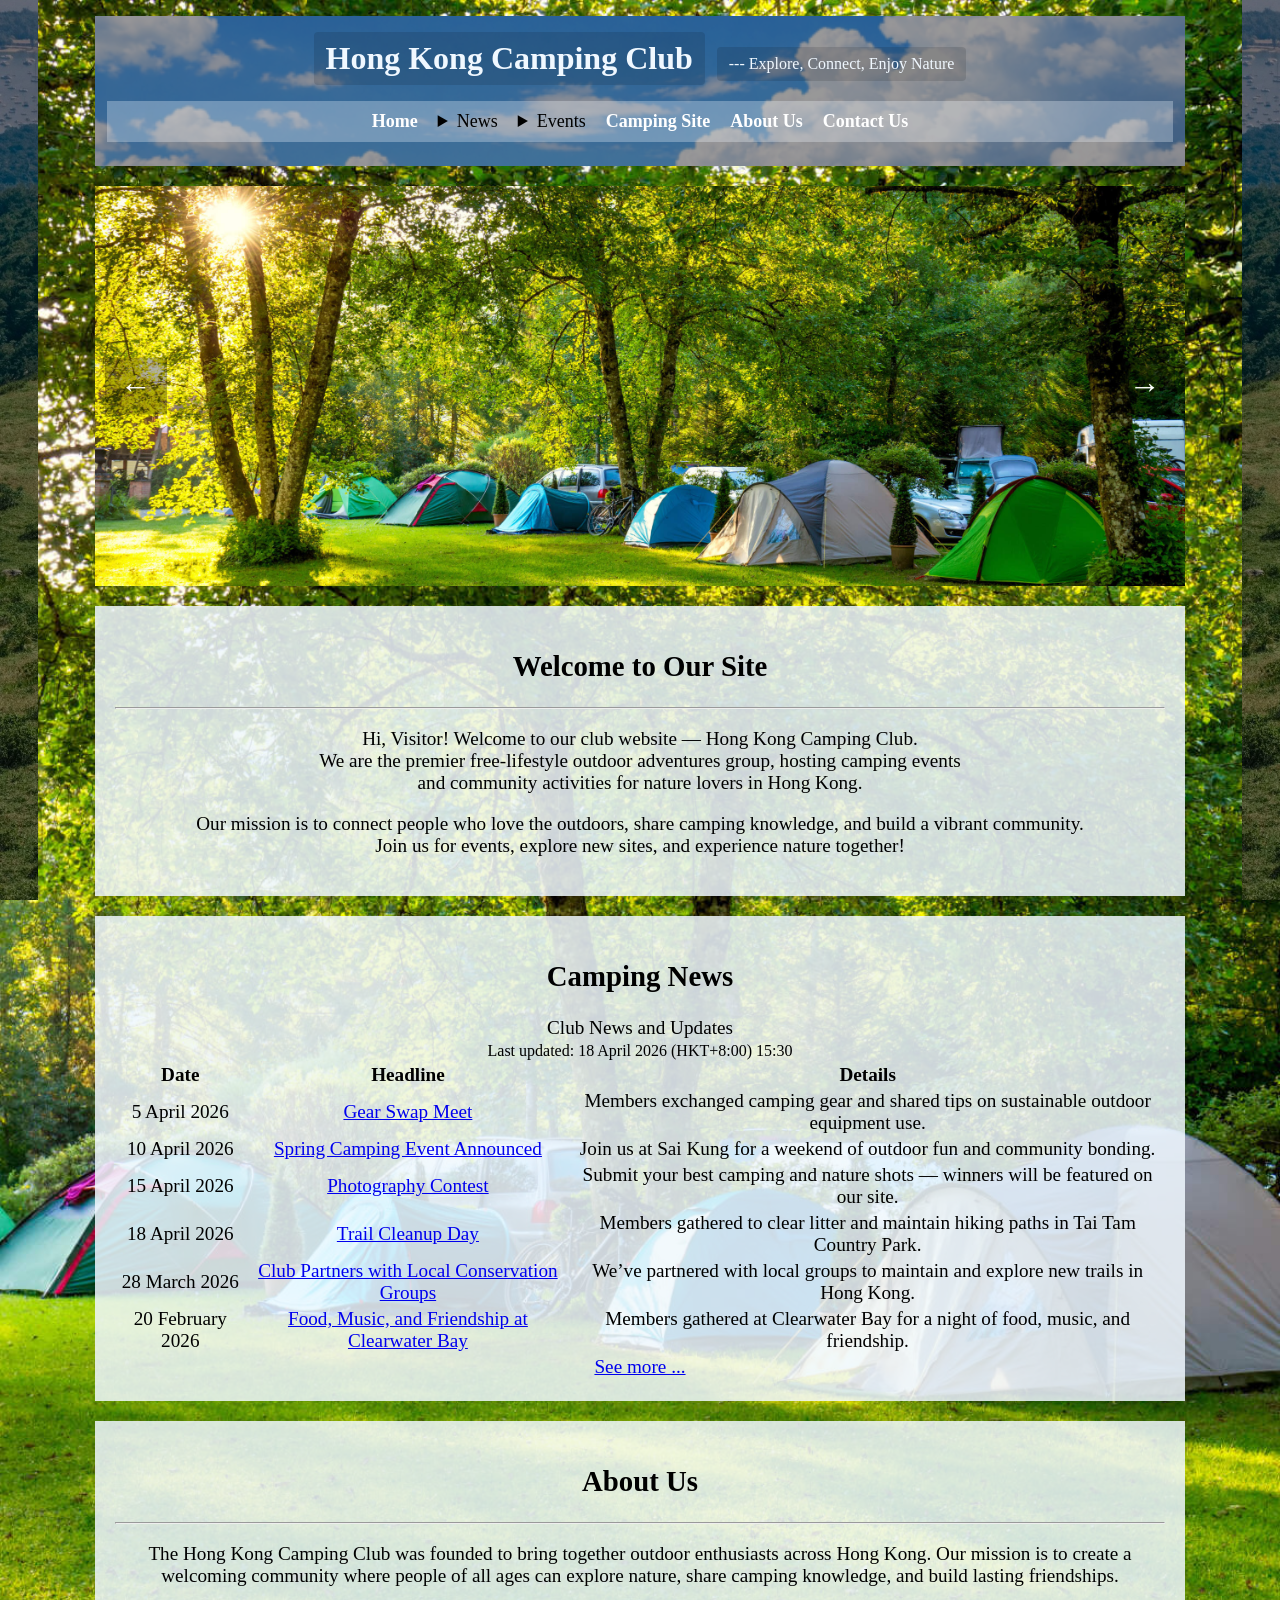
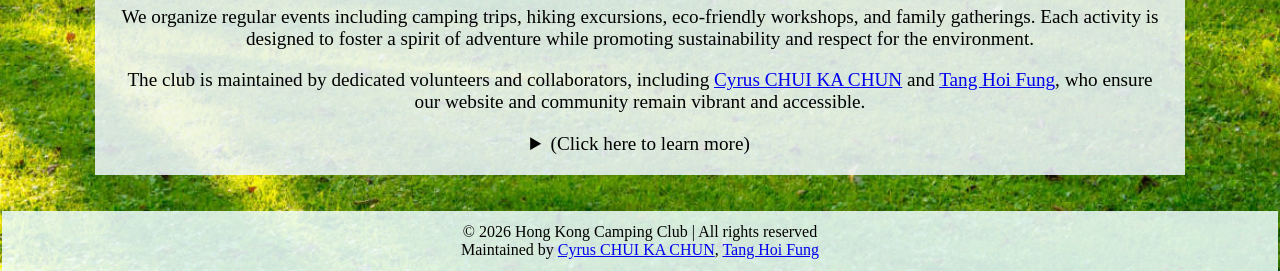
==== index.html @ e2d084ef "Update index.html" ====
<!DOCTYPE html>
<html lang="en">
<head>
    <meta charset="UTF-8"/>
    <meta name="viewport" content="width=device-width, initial-scale=0.8"/>
    <meta name="author" content="[GitHub]cyruschuikc, [GitHub]VTC-stu250476749"/>
    <meta name="description" content="HK Camping Club — Outdoor adventures, camping events, and community activities for nature lovers in Hong Kong."/>
    <meta name="keywords" content="camping club, outdoor, Hong Kong, adventures, events, nature"/>
    <title>HK Camping Club</title>

    <!-- Open Graph for SEO & Social Sharing -->
    <meta property="og:title" content="Hong Kong Camping Club"/>
    <meta property="og:description" content="Outdoor adventures, camping events, and community activities for nature lovers in Hong Kong."/>
    <meta property="og:image" content="images/campsite.jpg"/>
    <meta property="og:type" content="website"/>
    <meta property="og:url" content="https://yourdomain.com"/>

    <!-- Favicon -->
    <link rel="icon" href="images/favicon.ico" type="image/x-icon"/>

    <link rel="stylesheet" href="styles/main.css">
</head>
<body>
    <nav class="LHSnav" aria-label="Left sidebar navigation"></nav>
    <main class="content">
        <header class="siteheader">
            <h1 id="sitetitle">Hong Kong Camping Club</h1>
            <div id="siteslogan">
                --- Explore, Connect, Enjoy Nature
            </div>
            <nav class="guide" aria-label="Main site navigation">
                <ul>
                    <li><a href="index.html">Home</a></li>
                    <li>
                        <details>
                            <summary>News</summary>
                            <ul>
                                <li><a href="news.html#news-apr05">Gear Swap Meet</a></li>
                                <li><a href="news.html#news-apr10">Spring Camping Event</a></li>
                                <li><a href="news.html#news-apr15">Photography Contest</a></li>
                                <li><a href="news.html#news-apr18">Trail Cleanup Day</a></li>
                                <li><a href="news.html#news-mar28">Club Partners with Local Conservation Groups</a></li>
                                <li><a href="news.html#news-feb20">Food, Music, and Friendship at Clearwater Bay</a></li>
                            </ul>
                        </details>
                    </li>
                    <li>
                        <details>
                            <summary>Events</summary>
                            <ul>
                                <li><a href="events.html">Triva for Trvel</a></li>
                                <li><a href="events.html">Our Events</a></li>
                            </ul>
                        </details>
                    </li>
                    <li><a href="campingsite.html">Camping Site</a></li>
                    <li><a href="about.html">About Us</a></li>
                    <li><a href="contact.html">Contact Us</a></li>
                </ul>
            </nav>
        </header>

        <section class="slider" aria-label="Photo slider">
            <!--slider is used to display photos in rotation-->
            <div class="slider-images">
                <img src="images/campsite.jpg" alt="Campsite view at sunset" class="active"/>
                <img src="images/campsite2.jpg" alt="Campfire gathering at night"/>
                <img src="images/campsite3.jpg" alt="Morning view of tents in forest"/>
                <img src="images/campsite4.jpg" alt="Mountainside Campsite view 1"/>
                <img src="images/campsite5.jpg" alt="Densely populated campsite"/>
                <img src="images/campsite6.jpg" alt="Mountainside Campsite view 2"/>
            </div>
            <div class="slider-controls" aria-label="Image slider controls">
                <button class="prev" aria-label="Previous image">&larr;</button>
                <button class="next" aria-label="Next image">&rarr;</button>
            </div>
        </section>

        <section class="welcome">
            <h2 id="sect1-h1">Welcome to Our Site</h2>
            <hr>
            <p>
                Hi, Visitor! Welcome to our club website — Hong Kong Camping Club. <br>
                We are the premier free-lifestyle outdoor adventures group, hosting camping events <br>
                and community activities for nature lovers in Hong Kong.
            </p> 
            <p>
                Our mission is to connect people who love the outdoors, share camping knowledge, 
                and build a vibrant community. <br> Join us for events, explore new sites, and 
                experience nature together!
            </p>
        </section>

        <section class="news">
            <h2 id="sect2-h1">Camping News</h2>
            <caption>Club News and Updates <br><small>Last updated: 18 April 2026 (HKT+8:00) 15:30</small></caption>
            <table>
                <thead>
                    <tr>
                        <th>Date</th>
                        <th>Headline</th>
                        <th>Details</th>
                    </tr>
                </thead>
                <tbody>
                    <tr id="news-apr05">
                        <td>5 April 2026</td>
                        <td><a href="news.html#news-apr05">Gear Swap Meet</a></td>
                        <td>Members exchanged camping gear and shared tips on sustainable outdoor equipment use.</td>
                    </tr>
                    <tr id="news-apr10">
                        <td>10 April 2026</td>
                        <td><a href="news.html#news-apr10">Spring Camping Event Announced</a></td>
                        <td>Join us at Sai Kung for a weekend of outdoor fun and community bonding.</td>
                    </tr>
                    <tr id="news-apr15">
                        <td>15 April 2026</td>
                        <td><a href="news.html#news-apr15">Photography Contest</a></td>
                        <td>Submit your best camping and nature shots — winners will be featured on our site.</td>
                    </tr>
                    <tr id="news-apr18">
                        <td>18 April 2026</td>
                        <td><a href="news.html#news-apr18">Trail Cleanup Day</a></td>
                        <td>Members gathered to clear litter and maintain hiking paths in Tai Tam Country Park.</td>
                    </tr>
                    <tr id="news-mar28">
                        <td>28 March 2026</td>
                        <td><a href="news.html#news-mar28">Club Partners with Local Conservation Groups</a></td>
                        <td>We’ve partnered with local groups to maintain and explore new trails in Hong Kong.</td>
                    </tr>
                    <tr id="news-feb20">
                        <td>20 February 2026</td>
                        <td><a href="news.html#news-feb20">Food, Music, and Friendship at Clearwater Bay</a></td>
                        <td>Members gathered at Clearwater Bay for a night of food, music, and friendship.</td>
                    </tr>
                    <tr>
                        <td colspan="3"><a href="news.html">See more ...</a></td>
                    </tr>
                </tbody>
            </table>
        </section>

        <section class="about">
            <h2 id="sect3-h1">About Us</h2>
            <hr>
            <p>
                The Hong Kong Camping Club was founded to bring together
                outdoor enthusiasts across Hong Kong. Our mission is to create a welcoming community where
                people of all ages can explore nature, share camping knowledge, and build lasting friendships.
            </p>
            <p>
                We organize regular events including camping trips, hiking excursions, eco‑friendly workshops,
                and family gatherings. Each activity is designed to foster a spirit of adventure while promoting
                sustainability and respect for the environment.
            </p>
            <p>
                The club is maintained by dedicated volunteers and collaborators, including
                <a href="https://github.com/cyruschuikc">Cyrus CHUI KA CHUN</a> and
                <a href="https://github.com/VTC-stu250476749">Tang Hoi Fung</a>, who ensure our website and
                community remain vibrant and accessible.
            </p>
            <details>
                <summary>(Click here to learn more)</summary>
                <p>
                    Since its founding, Hong Kong Camping Club has grown into a hub for individuals who value
                    outdoor living and cultural exchange. We believe camping is more than just an activity —
                    it is a lifestyle that blends adventure, creativity, and community spirit. Whether you are
                    a seasoned camper or a beginner, you’ll find opportunities to connect, learn, and enjoy
                    nature with us.
                </p>
            </details>
        </section>
    </main>

    <nav class="RHSnav" aria-label="Right sidebar navigation"></nav>
    <footer>
        &copy; 2026 Hong Kong Camping Club | All rights reserved<br>
        Maintained by 
        <a href="https://github.com/cyruschuikc">Cyrus CHUI KA CHUN</a>,  
        <a href="https://github.com/VTC-stu250476749">Tang Hoi Fung</a>
    </footer>

    <!-- Defer script for performance -->
    <script src="javascript/slider1.js" defer></script>
</body>
</html>
---- styles/main.css ----
body {
    margin: 0;
    padding: 0 2px;
    background: rgba(0, 0, 0, 0.85) url("../images/campsite.jpg") no-repeat center/cover;
    min-height: 100vh;
}

.LHSnav, .RHSnav {
    position: fixed;
    top: 0;
    width: 3%;
    height: 100vh;
    background-color: rgba(0,0,0,0.5);
    background-blend-mode: multiply;
    background-size: cover;
    background-repeat: no-repeat;
}
.LHSnav { left: 0; background-image: url("../images/NgongPing.jpg"); }
.RHSnav { right: 0; background-image: url("../images/NgongPing.jpg"); }

.content {
    margin: 0 6%;
    min-height: 100vh;
    padding: 16px;
}

.siteheader {
    padding: 12px;
    text-align: center;
    background: rgba(0,0,0,0.4) url("../images/sky.png") no-repeat center/cover;
    background-blend-mode: multiply;
}

#sitetitle, #siteslogan {
    display: inline-block;
    padding: 8px 12px;
    margin: 4px;
    background-color: rgba(0, 0, 0, 0.12);
    color: aliceblue;
    border-radius: 4px;
}

.guide {
    text-align: center;
    margin: 12px 0;
    background-color: rgba(240, 248, 255, 0.3);
    font-size: large;
    padding: 10px;
}

.guide ul {
    list-style: none;
    margin: 0;
    padding: 0;
    display: flex;
    justify-content: center;
    gap: 20px;
}

.guide a {
    text-decoration: none;
    color: #fff;
    font-weight: bold;
    transition: color 0.3s ease;
}
.guide a:hover,
.guide a:focus {
    color: blueviolet;
    text-decoration: underline;
}

@media (max-width: 768px) {
    .LHSnav, .RHSnav { display: none; }
    .content { margin: 0; }
}

.slider {
  position: relative;
  width: 100%;
  height: 400px;
  overflow: hidden;
  margin: 20px auto;
  background-color: rgba(0, 255, 255, 0.5);
}

.slider-images {
  display: flex; /* arrange images side by side */
  transition: transform 0.8s ease;   /* smooth sliding */
  width: 100%;
  height: 100%;
}

.slider-images img {
  min-width: 100%; /* each image fills the slider */
  height: 100%;
  object-fit: cover;
}

/* Buttons */
.slider button {
  position: absolute;
  top: 50%;
  transform: translateY(-50%);
  background-color: rgba(0,0,0,0.3);
  border: none;
  color: white;
  font-size: 2rem;
  padding: 10px 15px;
  cursor: pointer;
  transition: background-color 0.3s ease;
  z-index: 10;
}
.slider button:hover,
.slider button:focus {
  background-color: rgba(0,0,0,0.6);
}
.slider .prev { left: 10px; }
.slider .next { right: 10px; }



.welcome, .news, .about {
    font-size: 120%;
    text-align: center;
    background-color: rgba(240, 248, 255, 0.85);
    color: #000;
    padding: 20px;
    margin: 20px 0;
}

footer {
    text-align: center;
    background-color: rgba(240, 255, 255, 0.85);
    padding: 12px;
}
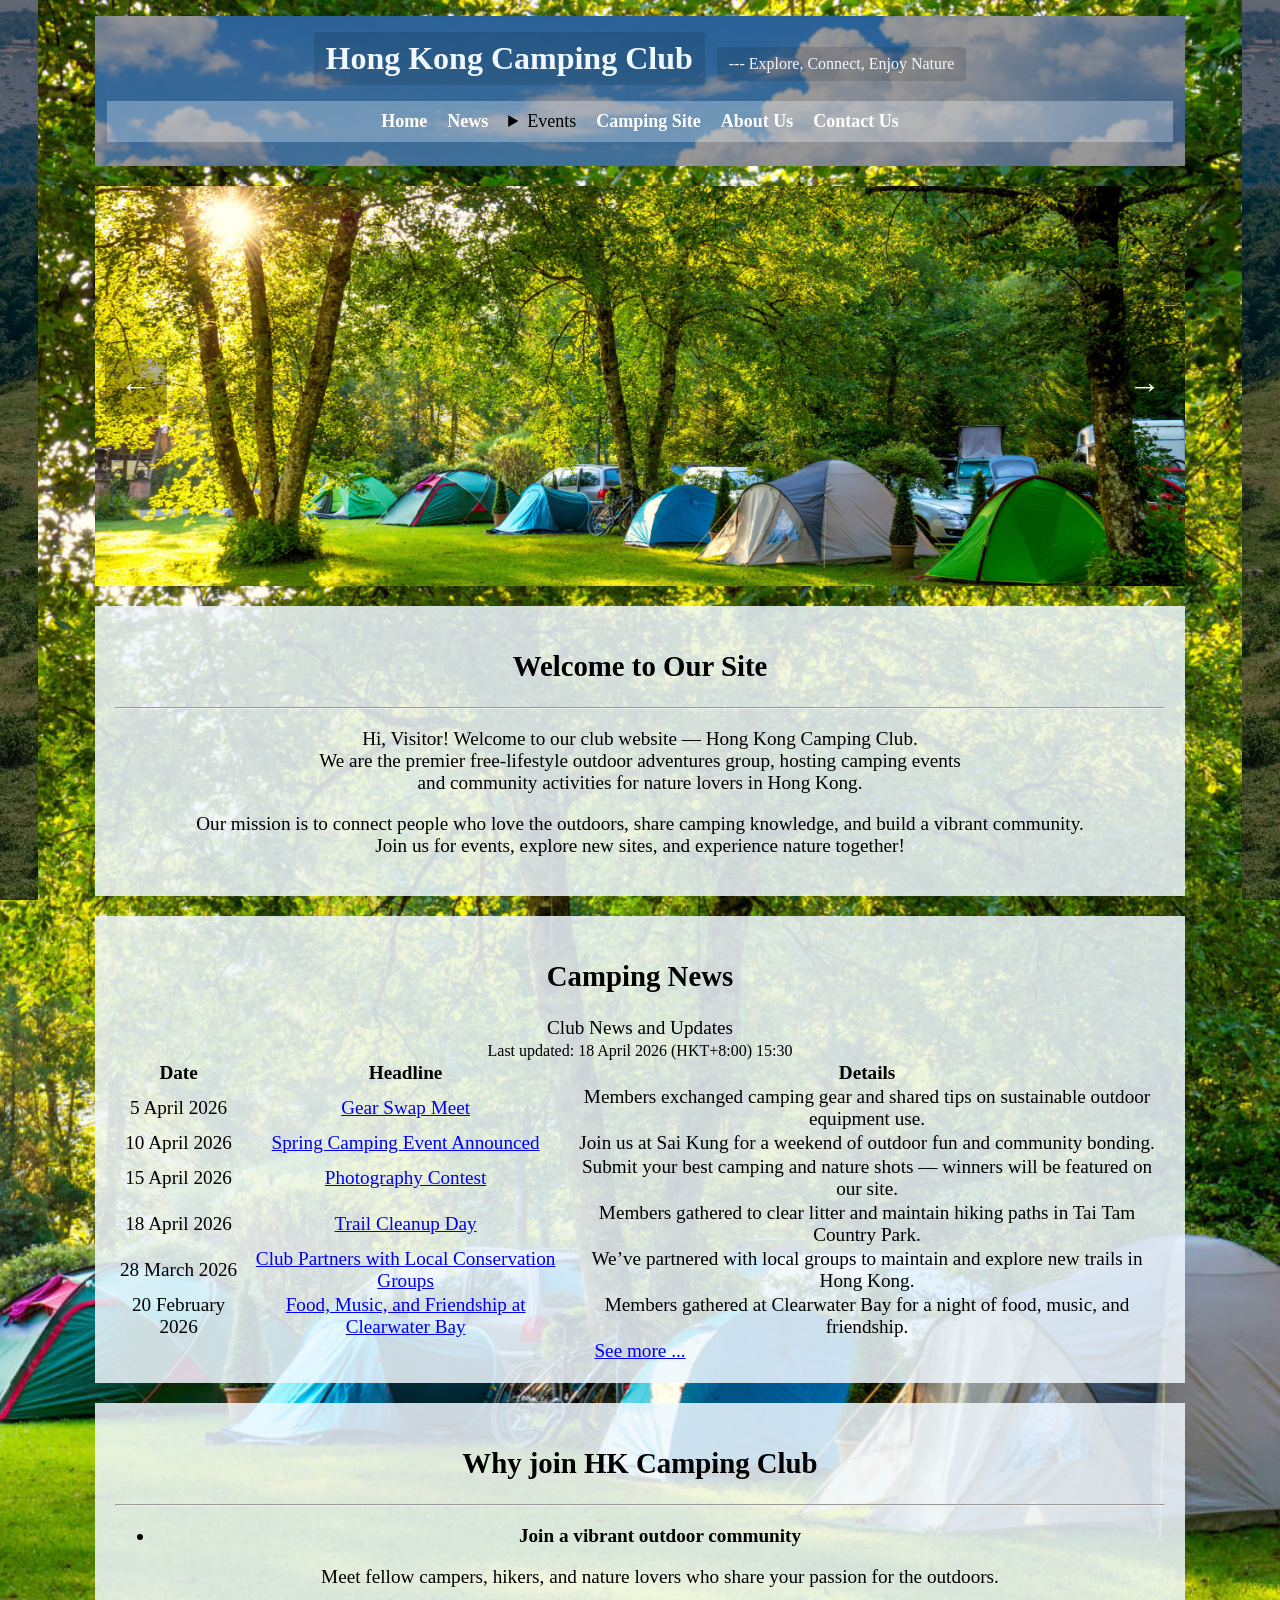
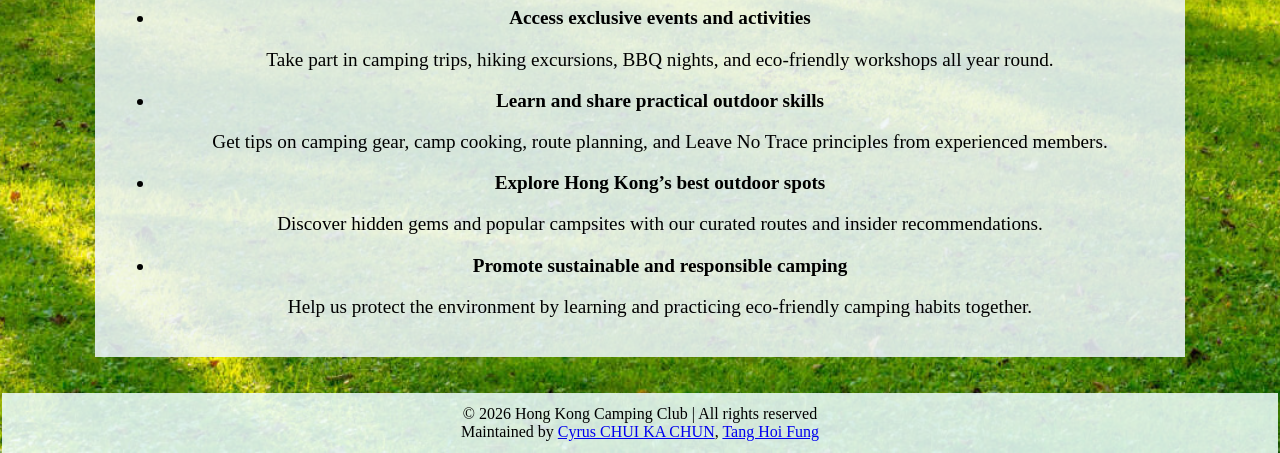
==== commit f58d6dca: "Initial version" ====
--- a/index.html
+++ b/index.html
@@ -1,186 +1,171 @@
 <!DOCTYPE html>
 <html lang="en">
+
 <head>
-    <meta charset="UTF-8"/>
-    <meta name="viewport" content="width=device-width, initial-scale=0.8"/>
-    <meta name="author" content="[GitHub]cyruschuikc, [GitHub]VTC-stu250476749"/>
-    <meta name="description" content="HK Camping Club — Outdoor adventures, camping events, and community activities for nature lovers in Hong Kong."/>
-    <meta name="keywords" content="camping club, outdoor, Hong Kong, adventures, events, nature"/>
-    <title>HK Camping Club</title>
+  <meta charset="UTF-8" />
+  <meta name="viewport" content="width=device-width, initial-scale=0.8" />
+  <meta name="author" content="[GitHub]cyruschuikc, [GitHub]VTC-stu250476749" />
+  <meta name="description" content="HK Camping Club — Outdoor adventures, camping events, and community activities for nature lovers in Hong Kong." />
+  <meta name="keywords" content="camping club, outdoor, Hong Kong, adventures, events, nature" />
+  <title>HK Camping Club</title>
 
-    <!-- Open Graph for SEO & Social Sharing -->
-    <meta property="og:title" content="Hong Kong Camping Club"/>
-    <meta property="og:description" content="Outdoor adventures, camping events, and community activities for nature lovers in Hong Kong."/>
-    <meta property="og:image" content="images/campsite.jpg"/>
-    <meta property="og:type" content="website"/>
-    <meta property="og:url" content="https://yourdomain.com"/>
+  <!-- Open Graph for SEO & Social Sharing -->
+  <meta property="og:title" content="Hong Kong Camping Club" />
+  <meta property="og:description" content="Outdoor adventures, camping events, and community activities for nature lovers in Hong Kong." />
+  <meta property="og:image" content="images/campsite.jpg" />
+  <meta property="og:type" content="website" />
+  <meta property="og:url" content="https://yourdomain.com" />
 
-    <!-- Favicon -->
-    <link rel="icon" href="images/favicon.ico" type="image/x-icon"/>
+  <!-- Favicon -->
+  <link rel="icon" href="images/favicon.ico" type="image/x-icon" />
 
-    <link rel="stylesheet" href="styles/main.css">
+  <link rel="stylesheet" href="styles/main.css">
 </head>
+
 <body>
-    <nav class="LHSnav" aria-label="Left sidebar navigation"></nav>
-    <main class="content">
-        <header class="siteheader">
-            <h1 id="sitetitle">Hong Kong Camping Club</h1>
-            <div id="siteslogan">
-                --- Explore, Connect, Enjoy Nature
-            </div>
-            <nav class="guide" aria-label="Main site navigation">
-                <ul>
-                    <li><a href="index.html">Home</a></li>
-                    <li>
-                        <details>
-                            <summary>News</summary>
-                            <ul>
-                                <li><a href="news.html#news-apr05">Gear Swap Meet</a></li>
-                                <li><a href="news.html#news-apr10">Spring Camping Event</a></li>
-                                <li><a href="news.html#news-apr15">Photography Contest</a></li>
-                                <li><a href="news.html#news-apr18">Trail Cleanup Day</a></li>
-                                <li><a href="news.html#news-mar28">Club Partners with Local Conservation Groups</a></li>
-                                <li><a href="news.html#news-feb20">Food, Music, and Friendship at Clearwater Bay</a></li>
-                            </ul>
-                        </details>
-                    </li>
-                    <li>
-                        <details>
-                            <summary>Events</summary>
-                            <ul>
-                                <li><a href="events.html">Triva for Trvel</a></li>
-                                <li><a href="events.html">Our Events</a></li>
-                            </ul>
-                        </details>
-                    </li>
-                    <li><a href="campingsite.html">Camping Site</a></li>
-                    <li><a href="about.html">About Us</a></li>
-                    <li><a href="contact.html">Contact Us</a></li>
-                </ul>
-            </nav>
-        </header>
+  <nav class="LHSnav" aria-label="Left sidebar navigation"></nav>
+  <main class="content">
+    <header class="siteheader">
+      <h1 id="sitetitle">Hong Kong Camping Club</h1>
+      <div id="siteslogan">
+        --- Explore, Connect, Enjoy Nature
+      </div>
+      <nav class="guide" aria-label="Main site navigation">
+        <ul>
+          <li><a href="index.html">Home</a></li>
+          <li><a href="news.html">News</a></li>
+          <li>
+            <details>
+              <summary>Events</summary>
+              <ul>
+                <li><a href="events.html">Triva for Travel &amp; Our Events</a></li>
+                <li><a href="registration.html">Join Event</a></li>
+              </ul>
+            </details>
+          </li>
+          <li><a href="campsite.html">Camping Site</a></li>
+          <li><a href="about.html">About Us</a></li>
+          <li><a href="contact.html">Contact Us</a></li>
+        </ul>
+      </nav>
+    </header>
 
-        <section class="slider" aria-label="Photo slider">
-            <!--slider is used to display photos in rotation-->
-            <div class="slider-images">
-                <img src="images/campsite.jpg" alt="Campsite view at sunset" class="active"/>
-                <img src="images/campsite2.jpg" alt="Campfire gathering at night"/>
-                <img src="images/campsite3.jpg" alt="Morning view of tents in forest"/>
-                <img src="images/campsite4.jpg" alt="Mountainside Campsite view 1"/>
-                <img src="images/campsite5.jpg" alt="Densely populated campsite"/>
-                <img src="images/campsite6.jpg" alt="Mountainside Campsite view 2"/>
-            </div>
-            <div class="slider-controls" aria-label="Image slider controls">
-                <button class="prev" aria-label="Previous image">&larr;</button>
-                <button class="next" aria-label="Next image">&rarr;</button>
-            </div>
-        </section>
+    <section class="slider" aria-label="Photo slider">
+      <!--slider is used to display photos in rotation-->
+      <div class="slider-images">
+        <img src="images/campsite.jpg" alt="Campsite view at sunset" class="active" />
+        <img src="images/campsite2.jpg" alt="Campfire gathering at night" />
+        <img src="images/campsite3.jpg" alt="Morning view of tents in forest" />
+        <img src="images/campsite4.jpg" alt="Mountainside Campsite view 1" />
+        <img src="images/campsite5.jpg" alt="Densely populated campsite" />
+        <img src="images/campsite6.jpg" alt="Mountainside Campsite view 2" />
+      </div>
+      <div class="slider-controls" aria-label="Image slider controls">
+        <button class="prev" aria-label="Previous image">&larr;</button>
+        <button class="next" aria-label="Next image">&rarr;</button>
+      </div>
+    </section>
 
-        <section class="welcome">
-            <h2 id="sect1-h1">Welcome to Our Site</h2>
-            <hr>
-            <p>
-                Hi, Visitor! Welcome to our club website — Hong Kong Camping Club. <br>
-                We are the premier free-lifestyle outdoor adventures group, hosting camping events <br>
-                and community activities for nature lovers in Hong Kong.
-            </p> 
-            <p>
-                Our mission is to connect people who love the outdoors, share camping knowledge, 
-                and build a vibrant community. <br> Join us for events, explore new sites, and 
-                experience nature together!
-            </p>
-        </section>
+    <section class="welcome">
+      <h2 id="sect1-h1">Welcome to Our Site</h2>
+      <hr>
+      <p>
+        Hi, Visitor! Welcome to our club website — Hong Kong Camping Club. <br>
+        We are the premier free-lifestyle outdoor adventures group, hosting camping events <br>
+        and community activities for nature lovers in Hong Kong.
+      </p>
+      <p>
+        Our mission is to connect people who love the outdoors, share camping knowledge,
+        and build a vibrant community. <br> Join us for events, explore new sites, and
+        experience nature together!
+      </p>
+    </section>
 
-        <section class="news">
-            <h2 id="sect2-h1">Camping News</h2>
-            <caption>Club News and Updates <br><small>Last updated: 18 April 2026 (HKT+8:00) 15:30</small></caption>
-            <table>
-                <thead>
-                    <tr>
-                        <th>Date</th>
-                        <th>Headline</th>
-                        <th>Details</th>
-                    </tr>
-                </thead>
-                <tbody>
-                    <tr id="news-apr05">
-                        <td>5 April 2026</td>
-                        <td><a href="news.html#news-apr05">Gear Swap Meet</a></td>
-                        <td>Members exchanged camping gear and shared tips on sustainable outdoor equipment use.</td>
-                    </tr>
-                    <tr id="news-apr10">
-                        <td>10 April 2026</td>
-                        <td><a href="news.html#news-apr10">Spring Camping Event Announced</a></td>
-                        <td>Join us at Sai Kung for a weekend of outdoor fun and community bonding.</td>
-                    </tr>
-                    <tr id="news-apr15">
-                        <td>15 April 2026</td>
-                        <td><a href="news.html#news-apr15">Photography Contest</a></td>
-                        <td>Submit your best camping and nature shots — winners will be featured on our site.</td>
-                    </tr>
-                    <tr id="news-apr18">
-                        <td>18 April 2026</td>
-                        <td><a href="news.html#news-apr18">Trail Cleanup Day</a></td>
-                        <td>Members gathered to clear litter and maintain hiking paths in Tai Tam Country Park.</td>
-                    </tr>
-                    <tr id="news-mar28">
-                        <td>28 March 2026</td>
-                        <td><a href="news.html#news-mar28">Club Partners with Local Conservation Groups</a></td>
-                        <td>We’ve partnered with local groups to maintain and explore new trails in Hong Kong.</td>
-                    </tr>
-                    <tr id="news-feb20">
-                        <td>20 February 2026</td>
-                        <td><a href="news.html#news-feb20">Food, Music, and Friendship at Clearwater Bay</a></td>
-                        <td>Members gathered at Clearwater Bay for a night of food, music, and friendship.</td>
-                    </tr>
-                    <tr>
-                        <td colspan="3"><a href="news.html">See more ...</a></td>
-                    </tr>
-                </tbody>
-            </table>
-        </section>
+    <section class="news">
+      <h2 id="sect2-h1">Camping News</h2>
+      <caption>Club News and Updates <br><small>Last updated: 18 April 2026 (HKT+8:00) 15:30</small></caption>
+      <table>
+        <thead>
+          <tr>
+            <th>Date</th>
+            <th>Headline</th>
+            <th>Details</th>
+          </tr>
+        </thead>
+        <tbody>
+          <tr id="news-apr05">
+            <td>5 April 2026</td>
+            <td><a href="news.html#news-apr05">Gear Swap Meet</a></td>
+            <td>Members exchanged camping gear and shared tips on sustainable outdoor equipment use.</td>
+          </tr>
+          <tr id="news-apr10">
+            <td>10 April 2026</td>
+            <td><a href="news.html#news-apr10">Spring Camping Event Announced</a></td>
+            <td>Join us at Sai Kung for a weekend of outdoor fun and community bonding.</td>
+          </tr>
+          <tr id="news-apr15">
+            <td>15 April 2026</td>
+            <td><a href="news.html#news-apr15">Photography Contest</a></td>
+            <td>Submit your best camping and nature shots — winners will be featured on our site.</td>
+          </tr>
+          <tr id="news-apr18">
+            <td>18 April 2026</td>
+            <td><a href="news.html#news-apr18">Trail Cleanup Day</a></td>
+            <td>Members gathered to clear litter and maintain hiking paths in Tai Tam Country Park.</td>
+          </tr>
+          <tr id="news-mar28">
+            <td>28 March 2026</td>
+            <td><a href="news.html#news-mar28">Club Partners with Local Conservation Groups</a></td>
+            <td>We’ve partnered with local groups to maintain and explore new trails in Hong Kong.</td>
+          </tr>
+          <tr id="news-feb20">
+            <td>20 February 2026</td>
+            <td><a href="news.html#news-feb20">Food, Music, and Friendship at Clearwater Bay</a></td>
+            <td>Members gathered at Clearwater Bay for a night of food, music, and friendship.</td>
+          </tr>
+          <tr>
+            <td colspan="3"><a href="news.html">See more ...</a></td>
+          </tr>
+        </tbody>
+      </table>
+    </section>
 
-        <section class="about">
-            <h2 id="sect3-h1">About Us</h2>
-            <hr>
-            <p>
-                The Hong Kong Camping Club was founded to bring together
-                outdoor enthusiasts across Hong Kong. Our mission is to create a welcoming community where
-                people of all ages can explore nature, share camping knowledge, and build lasting friendships.
-            </p>
-            <p>
-                We organize regular events including camping trips, hiking excursions, eco‑friendly workshops,
-                and family gatherings. Each activity is designed to foster a spirit of adventure while promoting
-                sustainability and respect for the environment.
-            </p>
-            <p>
-                The club is maintained by dedicated volunteers and collaborators, including
-                <a href="https://github.com/cyruschuikc">Cyrus CHUI KA CHUN</a> and
-                <a href="https://github.com/VTC-stu250476749">Tang Hoi Fung</a>, who ensure our website and
-                community remain vibrant and accessible.
-            </p>
-            <details>
-                <summary>(Click here to learn more)</summary>
-                <p>
-                    Since its founding, Hong Kong Camping Club has grown into a hub for individuals who value
-                    outdoor living and cultural exchange. We believe camping is more than just an activity —
-                    it is a lifestyle that blends adventure, creativity, and community spirit. Whether you are
-                    a seasoned camper or a beginner, you’ll find opportunities to connect, learn, and enjoy
-                    nature with us.
-                </p>
-            </details>
-        </section>
-    </main>
+    <section class="reason">
+      <h2 id="sect3-h1">Why join HK Camping Club</h2>
+      <hr>
+      <ul>
+        <li>
+          <strong>Join a vibrant outdoor community</strong>
+          <p>Meet fellow campers, hikers, and nature lovers who share your passion for the outdoors.</p>
+        </li>
+        <li>
+          <strong>Access exclusive events and activities</strong>
+          <p>Take part in camping trips, hiking excursions, BBQ nights, and eco-friendly workshops all year round.</p>
+        </li>
+        <li>
+          <strong>Learn and share practical outdoor skills</strong>
+          <p>Get tips on camping gear, camp cooking, route planning, and Leave No Trace principles from experienced members.</p>
+        </li>
+        <li>
+          <strong>Explore Hong Kong’s best outdoor spots</strong>
+          <p>Discover hidden gems and popular campsites with our curated routes and insider recommendations.</p>
+        </li>
+        <li>
+          <strong>Promote sustainable and responsible camping</strong>
+          <p>Help us protect the environment by learning and practicing eco-friendly camping habits together.</p>
+        </li>
+      </ul>
+    </section>
+  </main>
 
-    <nav class="RHSnav" aria-label="Right sidebar navigation"></nav>
-    <footer>
-        &copy; 2026 Hong Kong Camping Club | All rights reserved<br>
-        Maintained by 
-        <a href="https://github.com/cyruschuikc">Cyrus CHUI KA CHUN</a>,  
-        <a href="https://github.com/VTC-stu250476749">Tang Hoi Fung</a>
-    </footer>
+  <nav class="RHSnav" aria-label="Right sidebar navigation"></nav>
+  <footer>
+    &copy; 2026 Hong Kong Camping Club | All rights reserved<br>
+    Maintained by
+    <a href="https://github.com/cyruschuikc">Cyrus CHUI KA CHUN</a>,
+    <a href="https://github.com/VTC-stu250476749">Tang Hoi Fung</a>
+  </footer>
 
-    <!-- Defer script for performance -->
-    <script src="javascript/slider1.js" defer></script>
-</body>
-</html>
+  <!-- Defer script for performance -->
+  <script src="javascript/slider1.js" defer></script>
+</body></html>
--- a/styles/main.css
+++ b/styles/main.css
@@ -117,9 +117,11 @@
 .slider .prev { left: 10px; }
 .slider .next { right: 10px; }
 
-
-
-.welcome, .news, .about {
+.news table{
+  width:100%;
+  border-collapse:collapse;
+}
+.welcome, .news, .reason {
     font-size: 120%;
     text-align: center;
     background-color: rgba(240, 248, 255, 0.85);
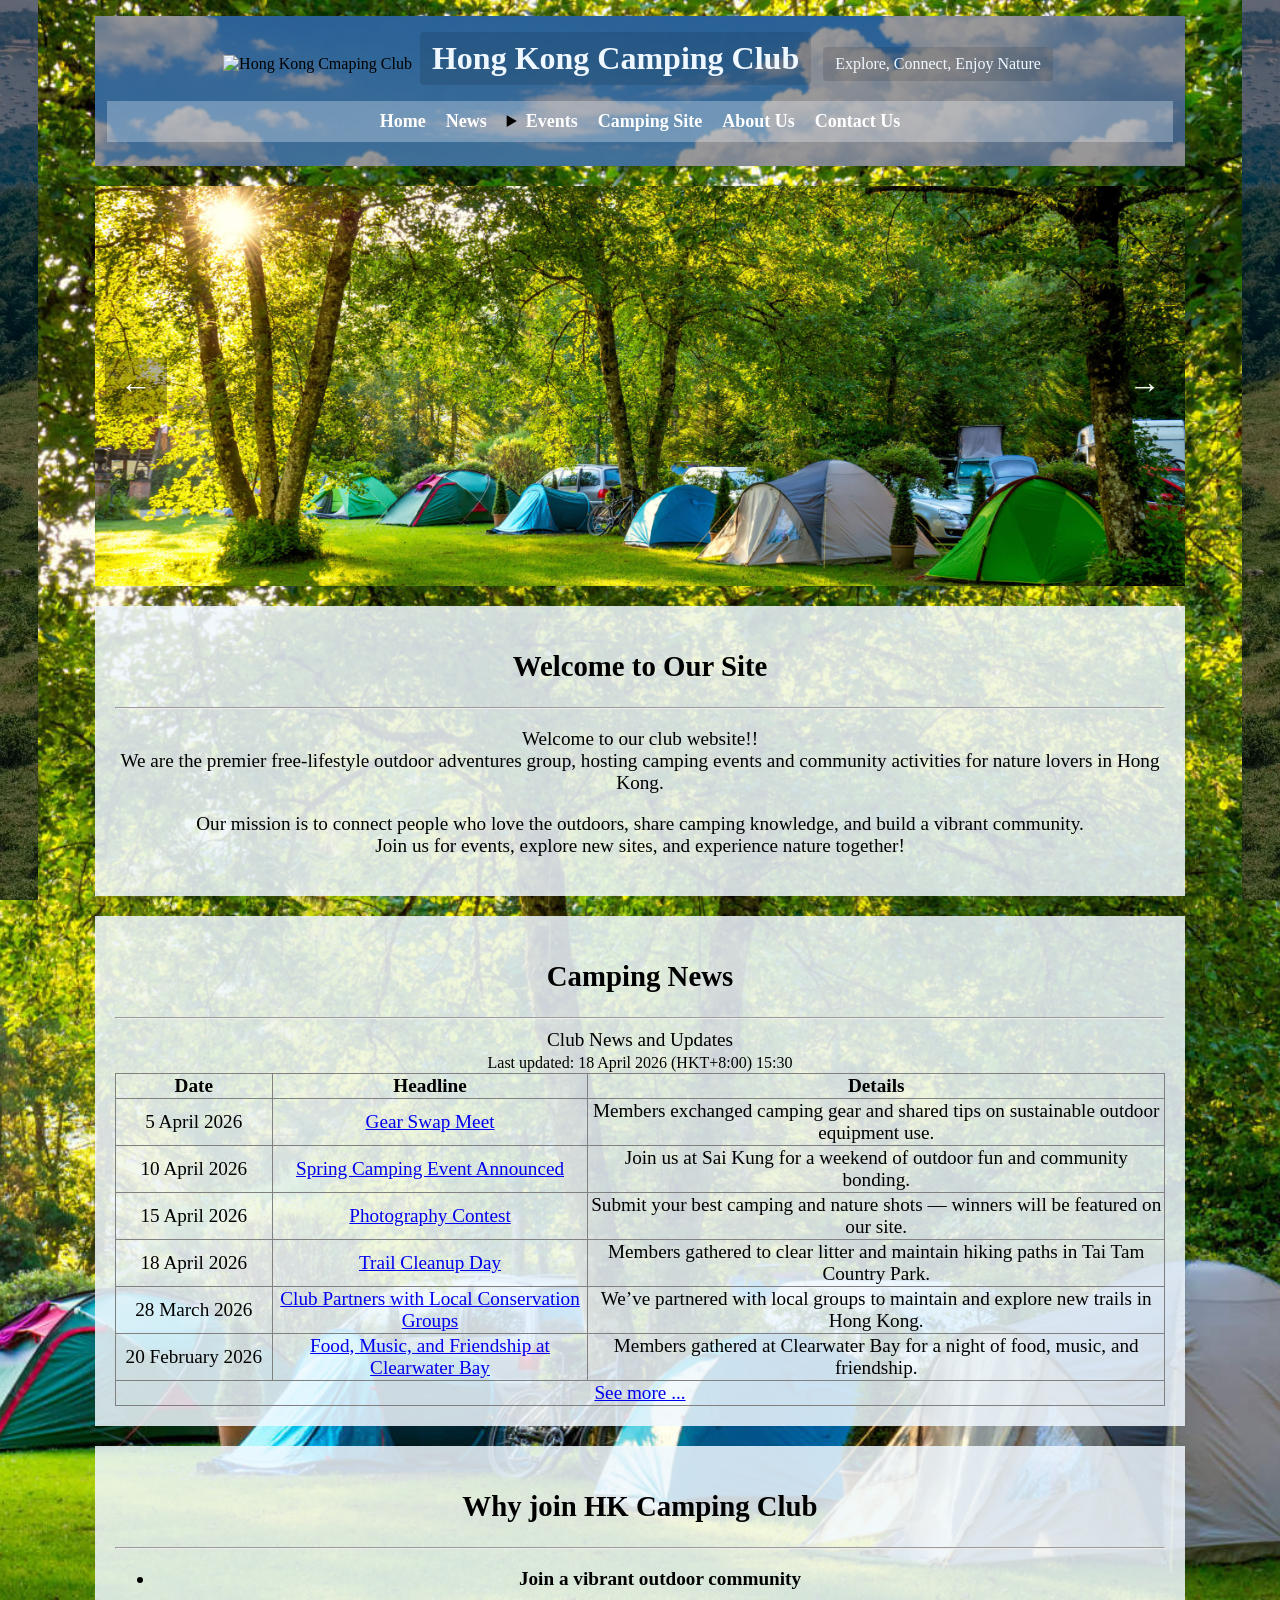
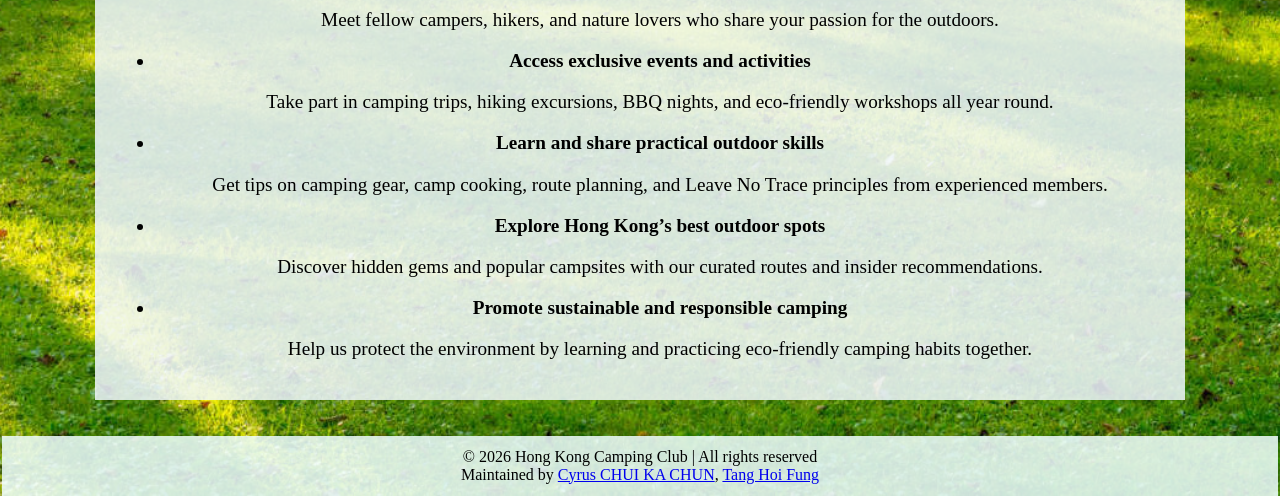
==== commit e30a8f77: "Add files via upload" ====
--- a/index.html
+++ b/index.html
@@ -1,42 +1,40 @@
 <!DOCTYPE html>
 <html lang="en">
-
 <head>
-  <meta charset="UTF-8" />
-  <meta name="viewport" content="width=device-width, initial-scale=0.8" />
-  <meta name="author" content="[GitHub]cyruschuikc, [GitHub]VTC-stu250476749" />
+  <!--Set up the charter set using 'UTF-8' charters repository-->
+  <meta charset="UTF-8" />  
+  <!--
+  Set up the viewport focusing to set up the website scale for the zoom-in and zoom-out;
+  The width and the height are initialized as the width and the height of the device,
+  and the initial scale are preseted to 1 as defult.
+   -->
+  <meta name="viewport" content="width=device-width, height=device-height, initial-scale=1" />
+  <!--website author, desc., keywords, and title-->
+  <meta name="author" content="CHUI KA CHUN, TANG HOI FUNG" />
   <meta name="description" content="HK Camping Club — Outdoor adventures, camping events, and community activities for nature lovers in Hong Kong." />
   <meta name="keywords" content="camping club, outdoor, Hong Kong, adventures, events, nature" />
   <title>HK Camping Club</title>
-
-  <!-- Open Graph for SEO & Social Sharing -->
-  <meta property="og:title" content="Hong Kong Camping Club" />
-  <meta property="og:description" content="Outdoor adventures, camping events, and community activities for nature lovers in Hong Kong." />
-  <meta property="og:image" content="images/campsite.jpg" />
-  <meta property="og:type" content="website" />
-  <meta property="og:url" content="https://yourdomain.com" />
-
-  <!-- Favicon -->
-  <link rel="icon" href="images/favicon.ico" type="image/x-icon" />
-
+  <!--stylesheets linking-->
   <link rel="stylesheet" href="styles/main.css">
 </head>
-
 <body>
-  <nav class="LHSnav" aria-label="Left sidebar navigation"></nav>
+  <nav class="LHSnav" aria-label="Left sidebar navigation"></nav> <!--setup left hand side backdrop canva-->
+  <!--page contents-->
   <main class="content">
     <header class="siteheader">
+      <img src="images/logo.png" alt="Hong Kong Cmaping Club" 
+      width="12%" height="10%" onclick="window.location.reload()" 
+      title="Hong Kong Camping Club">
       <h1 id="sitetitle">Hong Kong Camping Club</h1>
-      <div id="siteslogan">
-        --- Explore, Connect, Enjoy Nature
-      </div>
+      <div id="siteslogan">Explore, Connect, Enjoy Nature</div>
+      <!--Website menu guide-->
       <nav class="guide" aria-label="Main site navigation">
         <ul>
           <li><a href="index.html">Home</a></li>
           <li><a href="news.html">News</a></li>
           <li>
-            <details>
-              <summary>Events</summary>
+            <details class="dropdown-menu">
+              <summary id="dropdown-menu-tag"><a href="events.html">Events</a></summary>
               <ul>
                 <li><a href="events.html">Triva for Travel &amp; Our Events</a></li>
                 <li><a href="registration.html">Join Event</a></li>
@@ -49,9 +47,8 @@
         </ul>
       </nav>
     </header>
-
+    <!--slider is used to display photos in rotation-->
     <section class="slider" aria-label="Photo slider">
-      <!--slider is used to display photos in rotation-->
       <div class="slider-images">
         <img src="images/campsite.jpg" alt="Campsite view at sunset" class="active" />
         <img src="images/campsite2.jpg" alt="Campfire gathering at night" />
@@ -65,14 +62,13 @@
         <button class="next" aria-label="Next image">&rarr;</button>
       </div>
     </section>
-
+    <!--welcome section-->
     <section class="welcome">
       <h2 id="sect1-h1">Welcome to Our Site</h2>
       <hr>
-      <p>
-        Hi, Visitor! Welcome to our club website — Hong Kong Camping Club. <br>
-        We are the premier free-lifestyle outdoor adventures group, hosting camping events <br>
-        and community activities for nature lovers in Hong Kong.
+      <p>Welcome to our club website!! <br> 
+        We are the premier free-lifestyle outdoor adventures group, hosting camping events and
+         community activities for nature lovers in Hong Kong.
       </p>
       <p>
         Our mission is to connect people who love the outdoors, share camping knowledge,
@@ -80,16 +76,17 @@
         experience nature together!
       </p>
     </section>
-
+    <!--news-->
     <section class="news">
       <h2 id="sect2-h1">Camping News</h2>
+      <hr>
       <caption>Club News and Updates <br><small>Last updated: 18 April 2026 (HKT+8:00) 15:30</small></caption>
-      <table>
+      <table border="1px">
         <thead>
           <tr>
-            <th>Date</th>
-            <th>Headline</th>
-            <th>Details</th>
+            <th width="15%">Date</th>
+            <th width="30%">Headline</th>
+            <th width="55%">Details</th>
           </tr>
         </thead>
         <tbody>
@@ -129,7 +126,6 @@
         </tbody>
       </table>
     </section>
-
     <section class="reason">
       <h2 id="sect3-h1">Why join HK Camping Club</h2>
       <hr>
@@ -157,15 +153,15 @@
       </ul>
     </section>
   </main>
-
-  <nav class="RHSnav" aria-label="Right sidebar navigation"></nav>
+  <nav class="RHSnav" aria-label="Right sidebar navigation"></nav> <!--setup right hand side backdrop canva-->
   <footer>
     &copy; 2026 Hong Kong Camping Club | All rights reserved<br>
     Maintained by
     <a href="https://github.com/cyruschuikc">Cyrus CHUI KA CHUN</a>,
     <a href="https://github.com/VTC-stu250476749">Tang Hoi Fung</a>
   </footer>
-
   <!-- Defer script for performance -->
   <script src="javascript/slider1.js" defer></script>
-</body></html>
+  <script src="javascript/dropdown.js"></script>
+</body>
+</html>
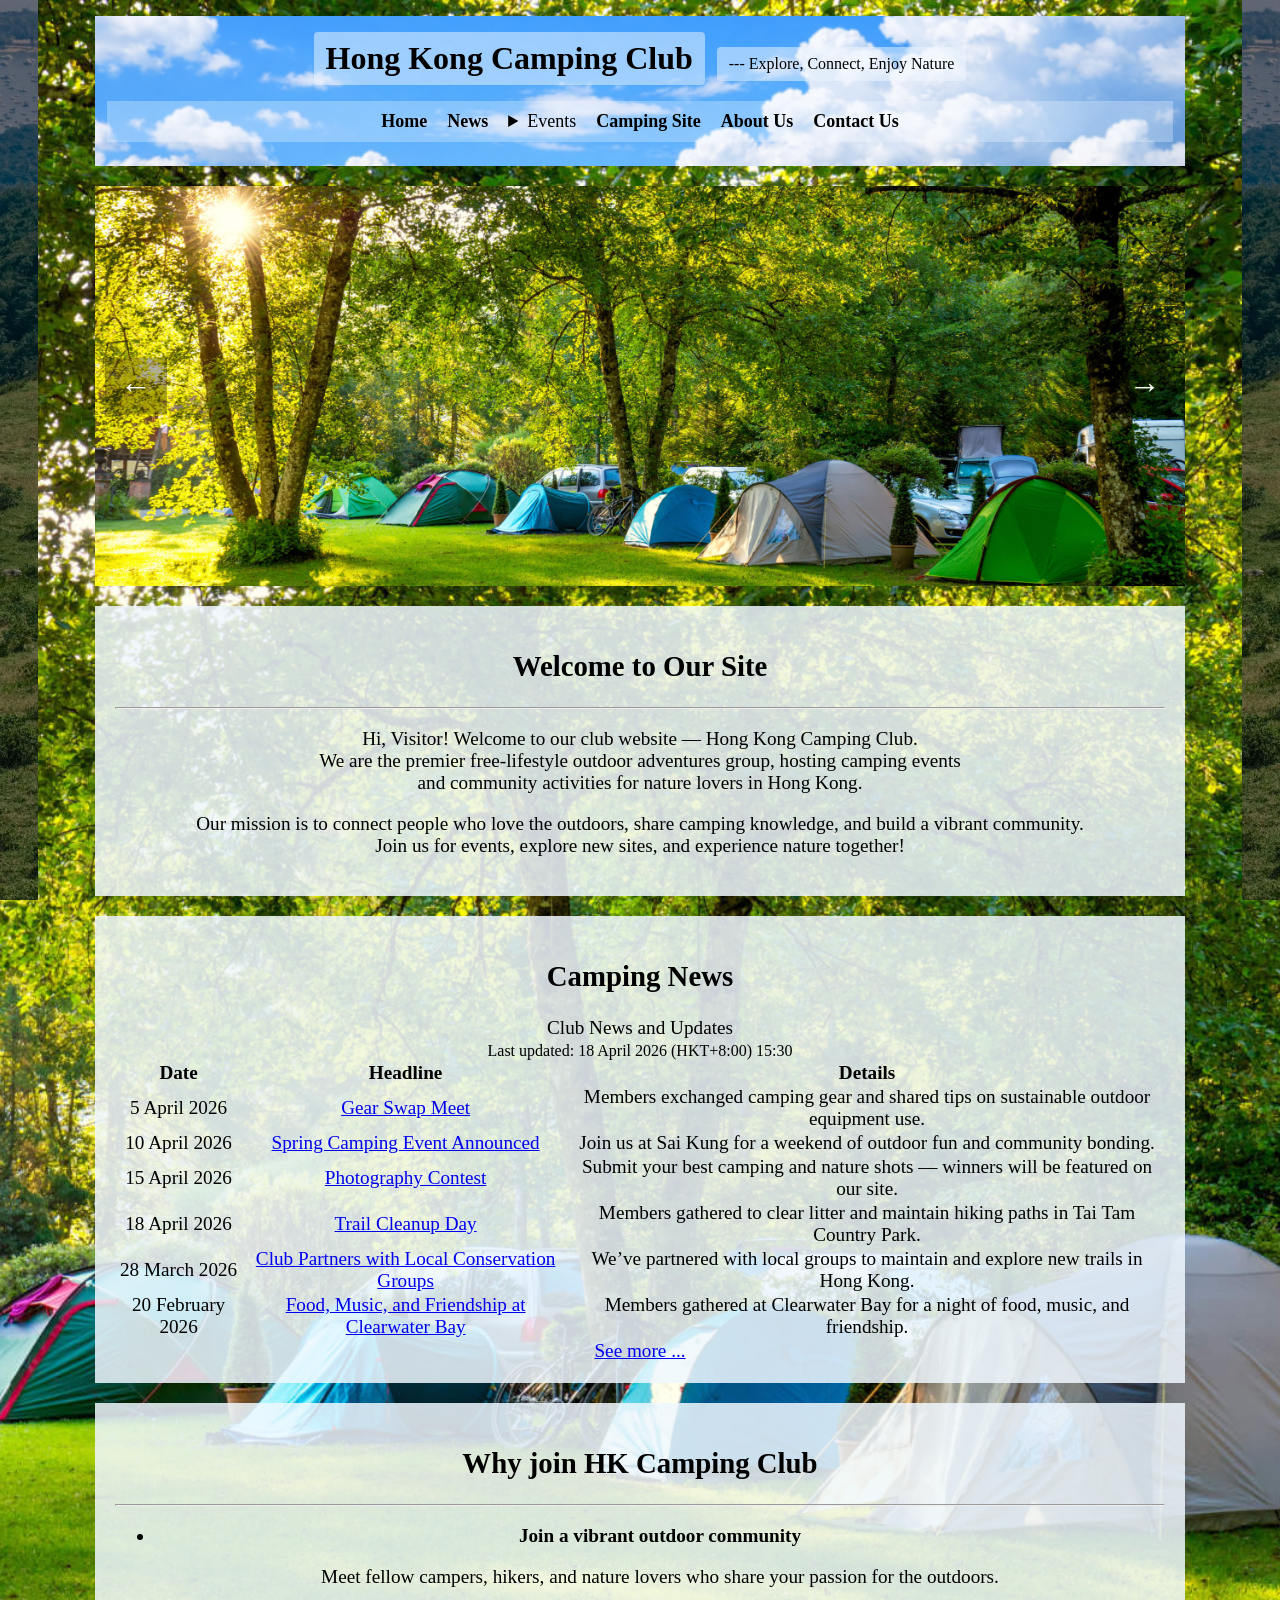
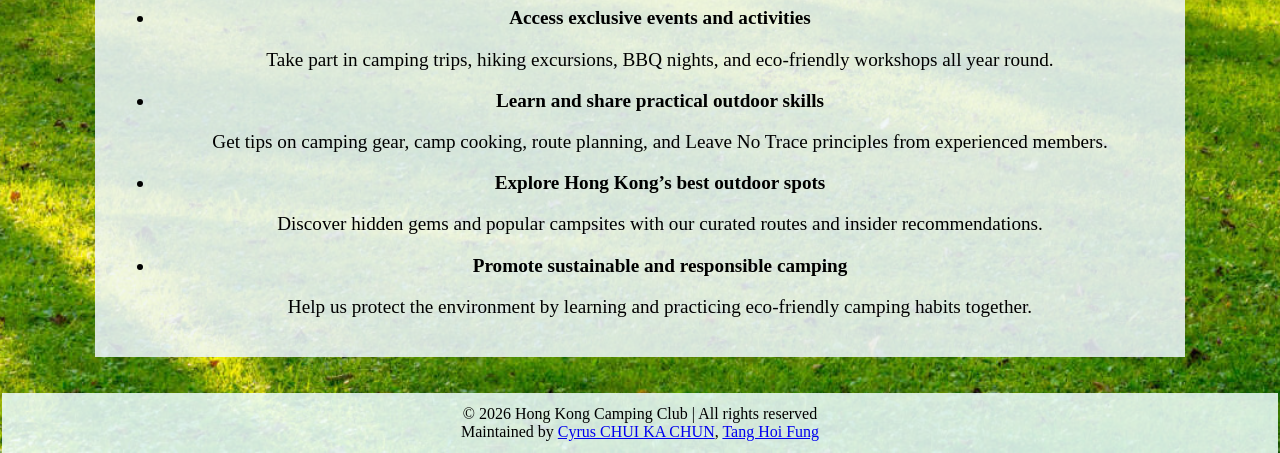
==== commit a6d6c5f2: "Add files via upload" ====
--- a/index.html
+++ b/index.html
@@ -1,40 +1,42 @@
 <!DOCTYPE html>
 <html lang="en">
+
 <head>
-  <!--Set up the charter set using 'UTF-8' charters repository-->
-  <meta charset="UTF-8" />  
-  <!--
-  Set up the viewport focusing to set up the website scale for the zoom-in and zoom-out;
-  The width and the height are initialized as the width and the height of the device,
-  and the initial scale are preseted to 1 as defult.
-   -->
-  <meta name="viewport" content="width=device-width, height=device-height, initial-scale=1" />
-  <!--website author, desc., keywords, and title-->
-  <meta name="author" content="CHUI KA CHUN, TANG HOI FUNG" />
+  <meta charset="UTF-8" />
+  <meta name="viewport" content="width=device-width, initial-scale=0.8" />
+  <meta name="author" content="[GitHub]cyruschuikc, [GitHub]VTC-stu250476749" />
   <meta name="description" content="HK Camping Club — Outdoor adventures, camping events, and community activities for nature lovers in Hong Kong." />
   <meta name="keywords" content="camping club, outdoor, Hong Kong, adventures, events, nature" />
   <title>HK Camping Club</title>
-  <!--stylesheets linking-->
+
+  <!-- Open Graph for SEO & Social Sharing -->
+  <meta property="og:title" content="Hong Kong Camping Club" />
+  <meta property="og:description" content="Outdoor adventures, camping events, and community activities for nature lovers in Hong Kong." />
+  <meta property="og:image" content="images/campsite.jpg" />
+  <meta property="og:type" content="website" />
+  <meta property="og:url" content="https://yourdomain.com" />
+
+  <!-- Favicon -->
+  <link rel="icon" href="images/favicon.ico" type="image/x-icon" />
+
   <link rel="stylesheet" href="styles/main.css">
 </head>
+
 <body>
-  <nav class="LHSnav" aria-label="Left sidebar navigation"></nav> <!--setup left hand side backdrop canva-->
-  <!--page contents-->
+  <nav class="LHSnav" aria-label="Left sidebar navigation"></nav>
   <main class="content">
     <header class="siteheader">
-      <img src="images/logo.png" alt="Hong Kong Cmaping Club" 
-      width="12%" height="10%" onclick="window.location.reload()" 
-      title="Hong Kong Camping Club">
       <h1 id="sitetitle">Hong Kong Camping Club</h1>
-      <div id="siteslogan">Explore, Connect, Enjoy Nature</div>
-      <!--Website menu guide-->
+      <div id="siteslogan">
+        --- Explore, Connect, Enjoy Nature
+      </div>
       <nav class="guide" aria-label="Main site navigation">
         <ul>
           <li><a href="index.html">Home</a></li>
           <li><a href="news.html">News</a></li>
           <li>
-            <details class="dropdown-menu">
-              <summary id="dropdown-menu-tag"><a href="events.html">Events</a></summary>
+            <details>
+              <summary>Events</summary>
               <ul>
                 <li><a href="events.html">Triva for Travel &amp; Our Events</a></li>
                 <li><a href="registration.html">Join Event</a></li>
@@ -47,8 +49,9 @@
         </ul>
       </nav>
     </header>
-    <!--slider is used to display photos in rotation-->
+
     <section class="slider" aria-label="Photo slider">
+      <!--slider is used to display photos in rotation-->
       <div class="slider-images">
         <img src="images/campsite.jpg" alt="Campsite view at sunset" class="active" />
         <img src="images/campsite2.jpg" alt="Campfire gathering at night" />
@@ -62,13 +65,14 @@
         <button class="next" aria-label="Next image">&rarr;</button>
       </div>
     </section>
-    <!--welcome section-->
+
     <section class="welcome">
       <h2 id="sect1-h1">Welcome to Our Site</h2>
       <hr>
-      <p>Welcome to our club website!! <br> 
-        We are the premier free-lifestyle outdoor adventures group, hosting camping events and
-         community activities for nature lovers in Hong Kong.
+      <p>
+        Hi, Visitor! Welcome to our club website — Hong Kong Camping Club. <br>
+        We are the premier free-lifestyle outdoor adventures group, hosting camping events <br>
+        and community activities for nature lovers in Hong Kong.
       </p>
       <p>
         Our mission is to connect people who love the outdoors, share camping knowledge,
@@ -76,17 +80,16 @@
         experience nature together!
       </p>
     </section>
-    <!--news-->
+
     <section class="news">
       <h2 id="sect2-h1">Camping News</h2>
-      <hr>
       <caption>Club News and Updates <br><small>Last updated: 18 April 2026 (HKT+8:00) 15:30</small></caption>
-      <table border="1px">
+      <table>
         <thead>
           <tr>
-            <th width="15%">Date</th>
-            <th width="30%">Headline</th>
-            <th width="55%">Details</th>
+            <th>Date</th>
+            <th>Headline</th>
+            <th>Details</th>
           </tr>
         </thead>
         <tbody>
@@ -126,6 +129,7 @@
         </tbody>
       </table>
     </section>
+
     <section class="reason">
       <h2 id="sect3-h1">Why join HK Camping Club</h2>
       <hr>
@@ -153,15 +157,15 @@
       </ul>
     </section>
   </main>
-  <nav class="RHSnav" aria-label="Right sidebar navigation"></nav> <!--setup right hand side backdrop canva-->
+
+  <nav class="RHSnav" aria-label="Right sidebar navigation"></nav>
   <footer>
     &copy; 2026 Hong Kong Camping Club | All rights reserved<br>
     Maintained by
     <a href="https://github.com/cyruschuikc">Cyrus CHUI KA CHUN</a>,
     <a href="https://github.com/VTC-stu250476749">Tang Hoi Fung</a>
   </footer>
+
   <!-- Defer script for performance -->
   <script src="javascript/slider1.js" defer></script>
-  <script src="javascript/dropdown.js"></script>
-</body>
-</html>
+</body></html>
--- a/styles/main.css
+++ b/styles/main.css
@@ -1,3 +1,5 @@
+@import url("guide.css");
+
 body {
     margin: 0;
     padding: 0 2px;
@@ -27,7 +29,7 @@
 .siteheader {
     padding: 12px;
     text-align: center;
-    background: rgba(0,0,0,0.4) url("../images/sky.png") no-repeat center/cover;
+    background: rgba(240, 248, 255, 0.5) url("../images/sky.png") no-repeat center/cover;
     background-blend-mode: multiply;
 }
 
@@ -35,43 +37,9 @@
     display: inline-block;
     padding: 8px 12px;
     margin: 4px;
-    background-color: rgba(0, 0, 0, 0.12);
-    color: aliceblue;
+    background-color: rgba(240, 248, 255, 0.5);
+    color: #000;
     border-radius: 4px;
-}
-
-.guide {
-    text-align: center;
-    margin: 12px 0;
-    background-color: rgba(240, 248, 255, 0.3);
-    font-size: large;
-    padding: 10px;
-}
-
-.guide ul {
-    list-style: none;
-    margin: 0;
-    padding: 0;
-    display: flex;
-    justify-content: center;
-    gap: 20px;
-}
-
-.guide a {
-    text-decoration: none;
-    color: #fff;
-    font-weight: bold;
-    transition: color 0.3s ease;
-}
-.guide a:hover,
-.guide a:focus {
-    color: blueviolet;
-    text-decoration: underline;
-}
-
-@media (max-width: 768px) {
-    .LHSnav, .RHSnav { display: none; }
-    .content { margin: 0; }
 }
 
 .slider {
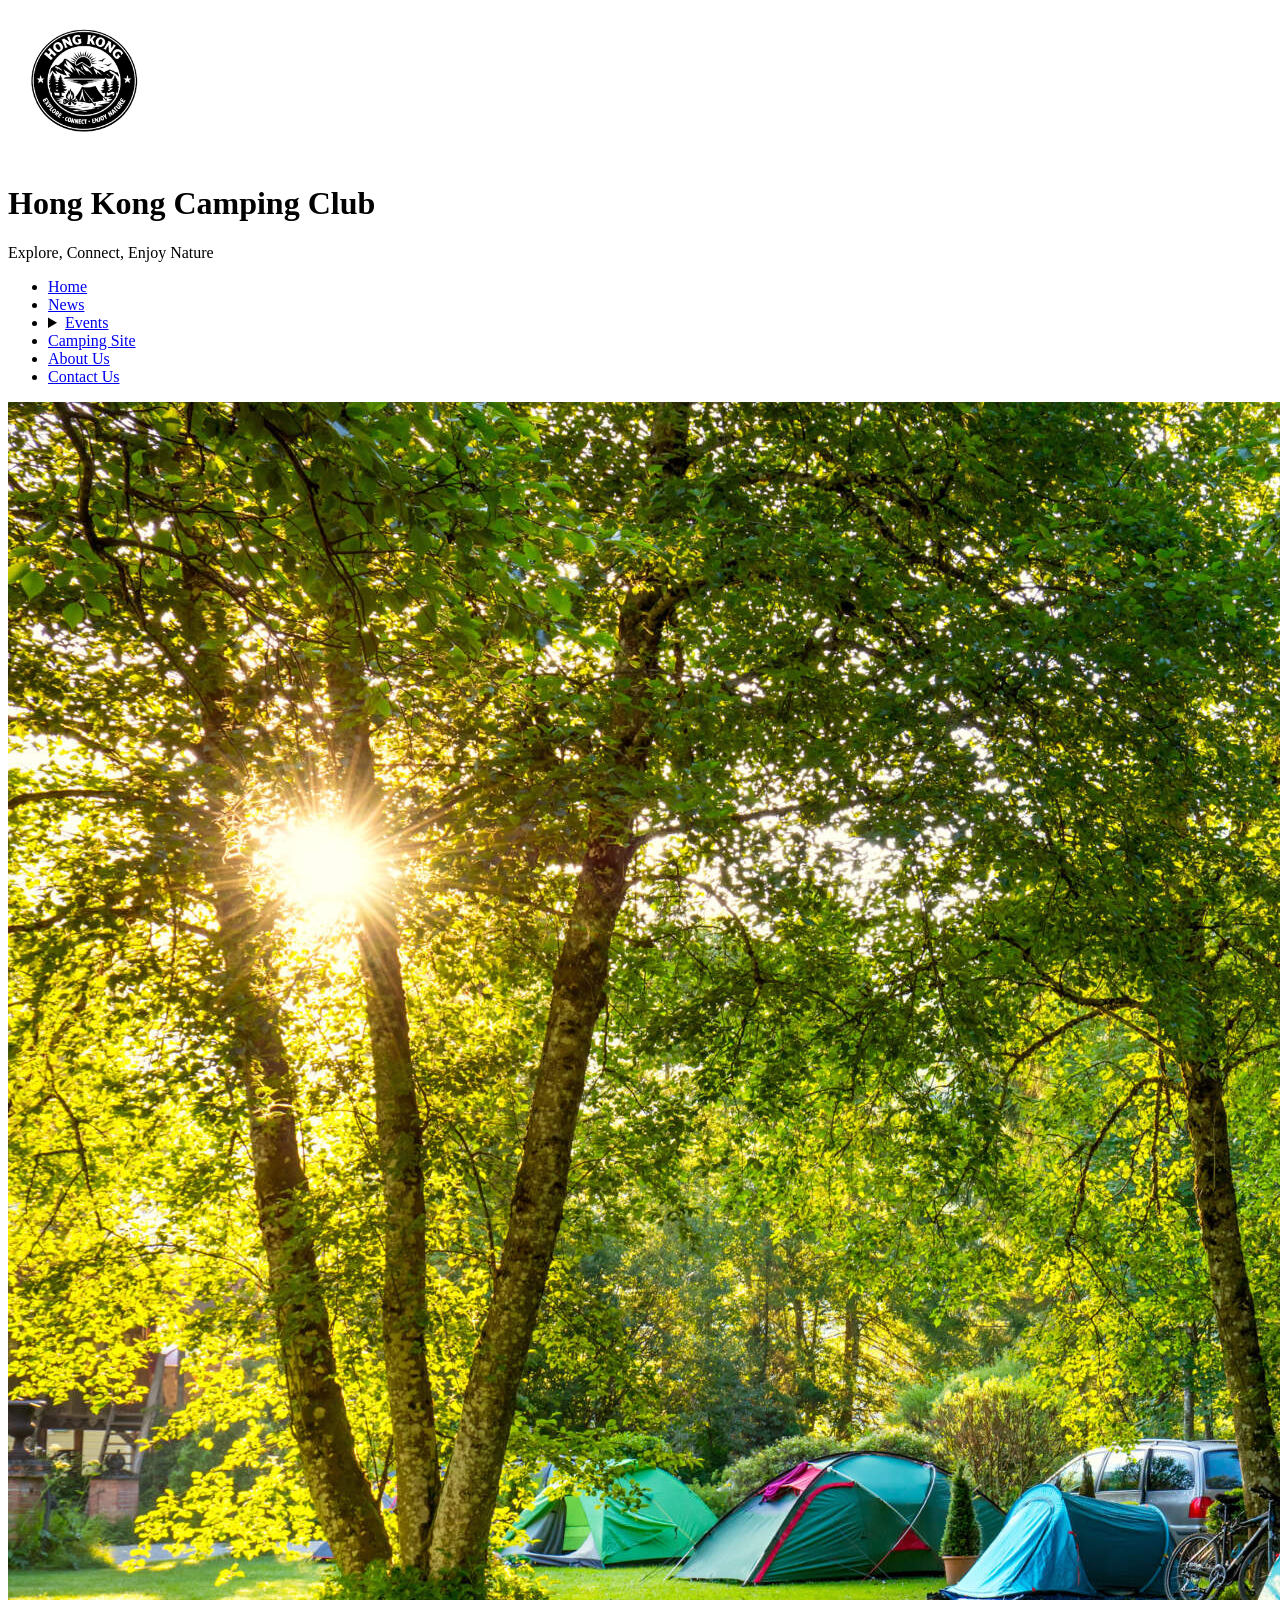
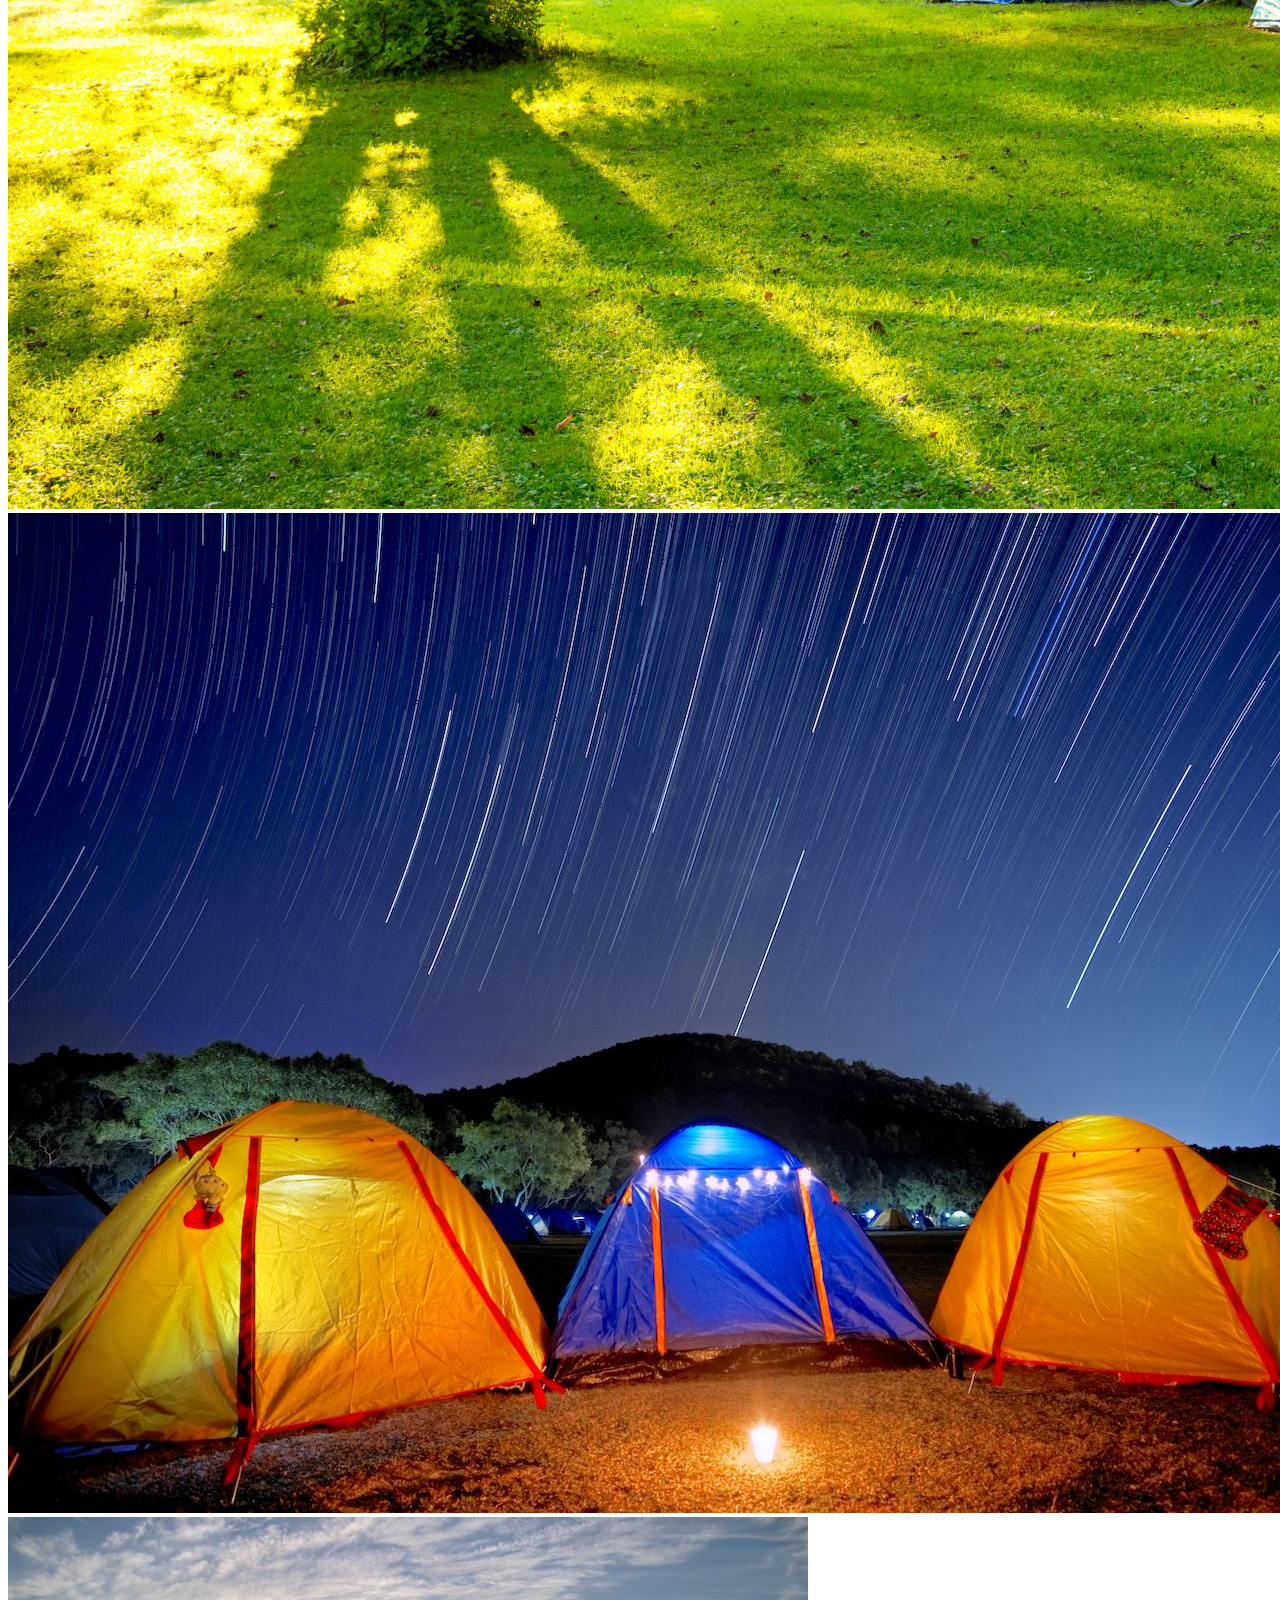
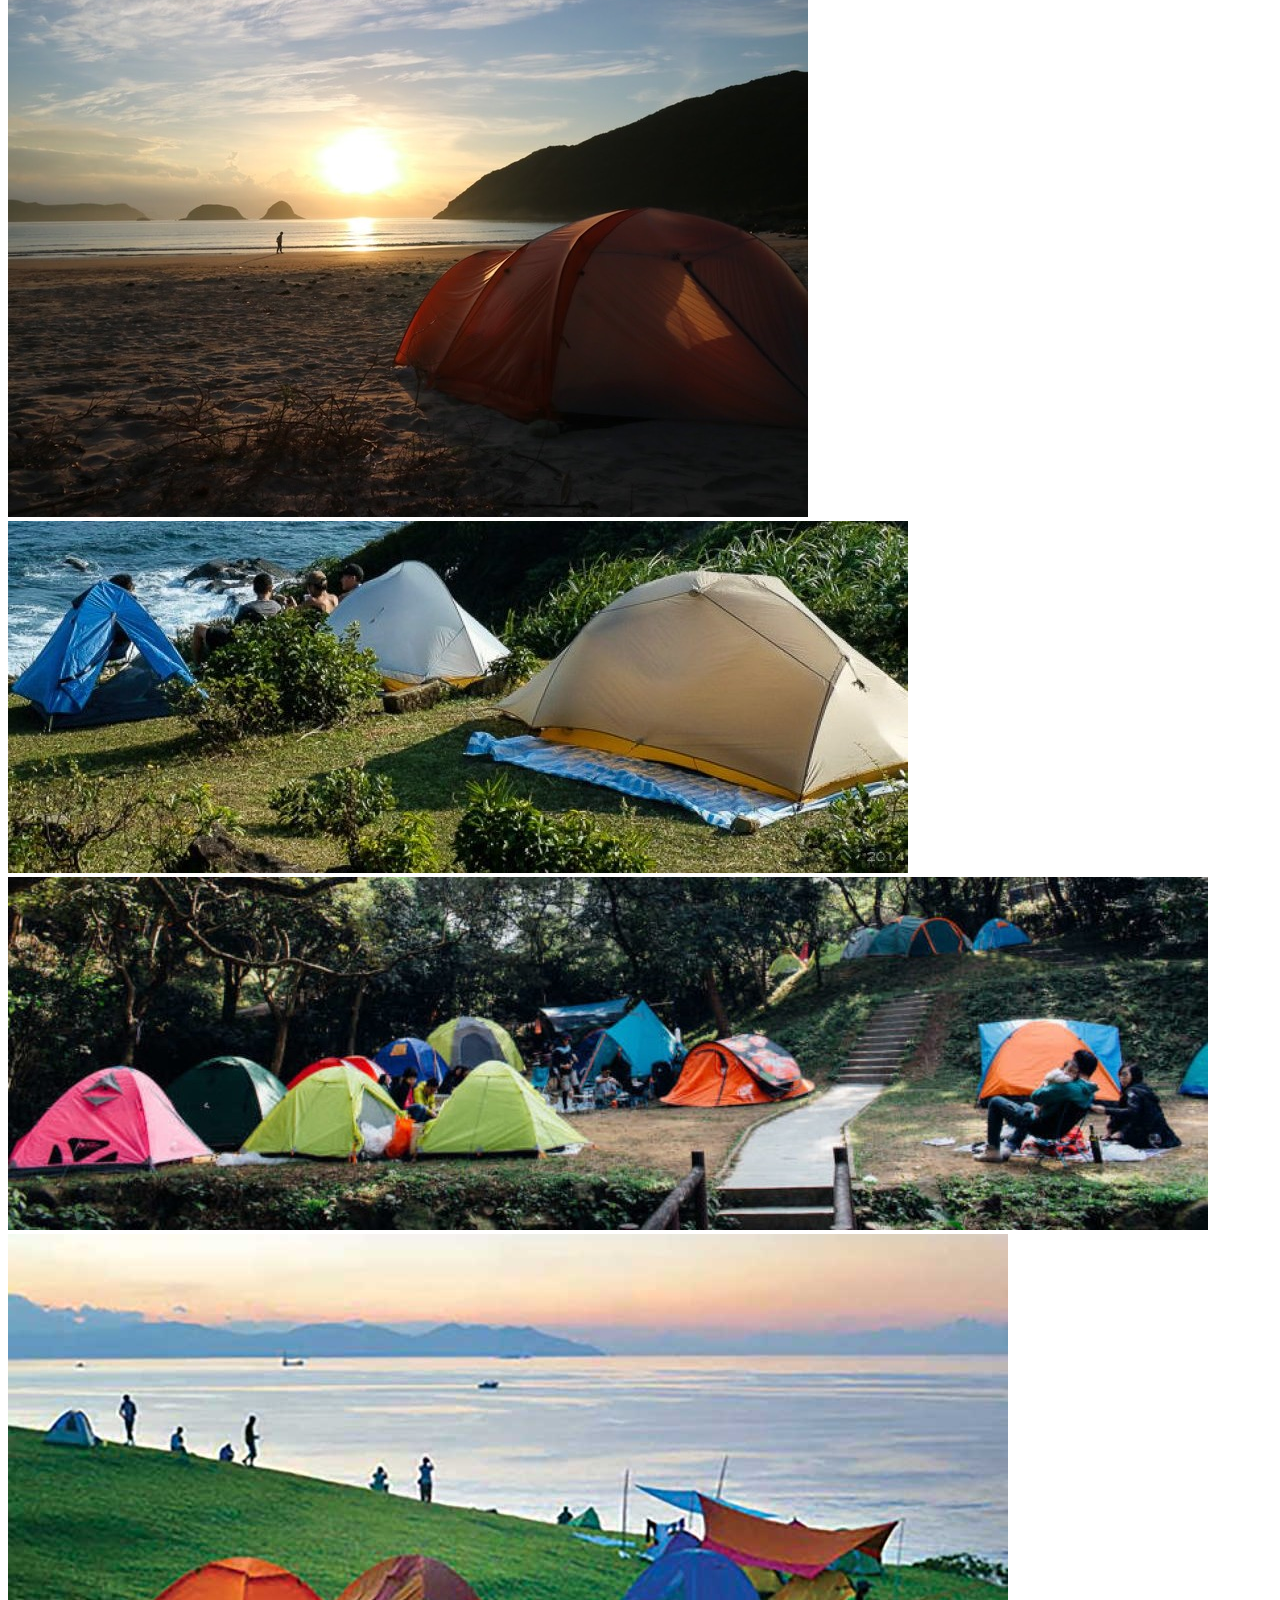
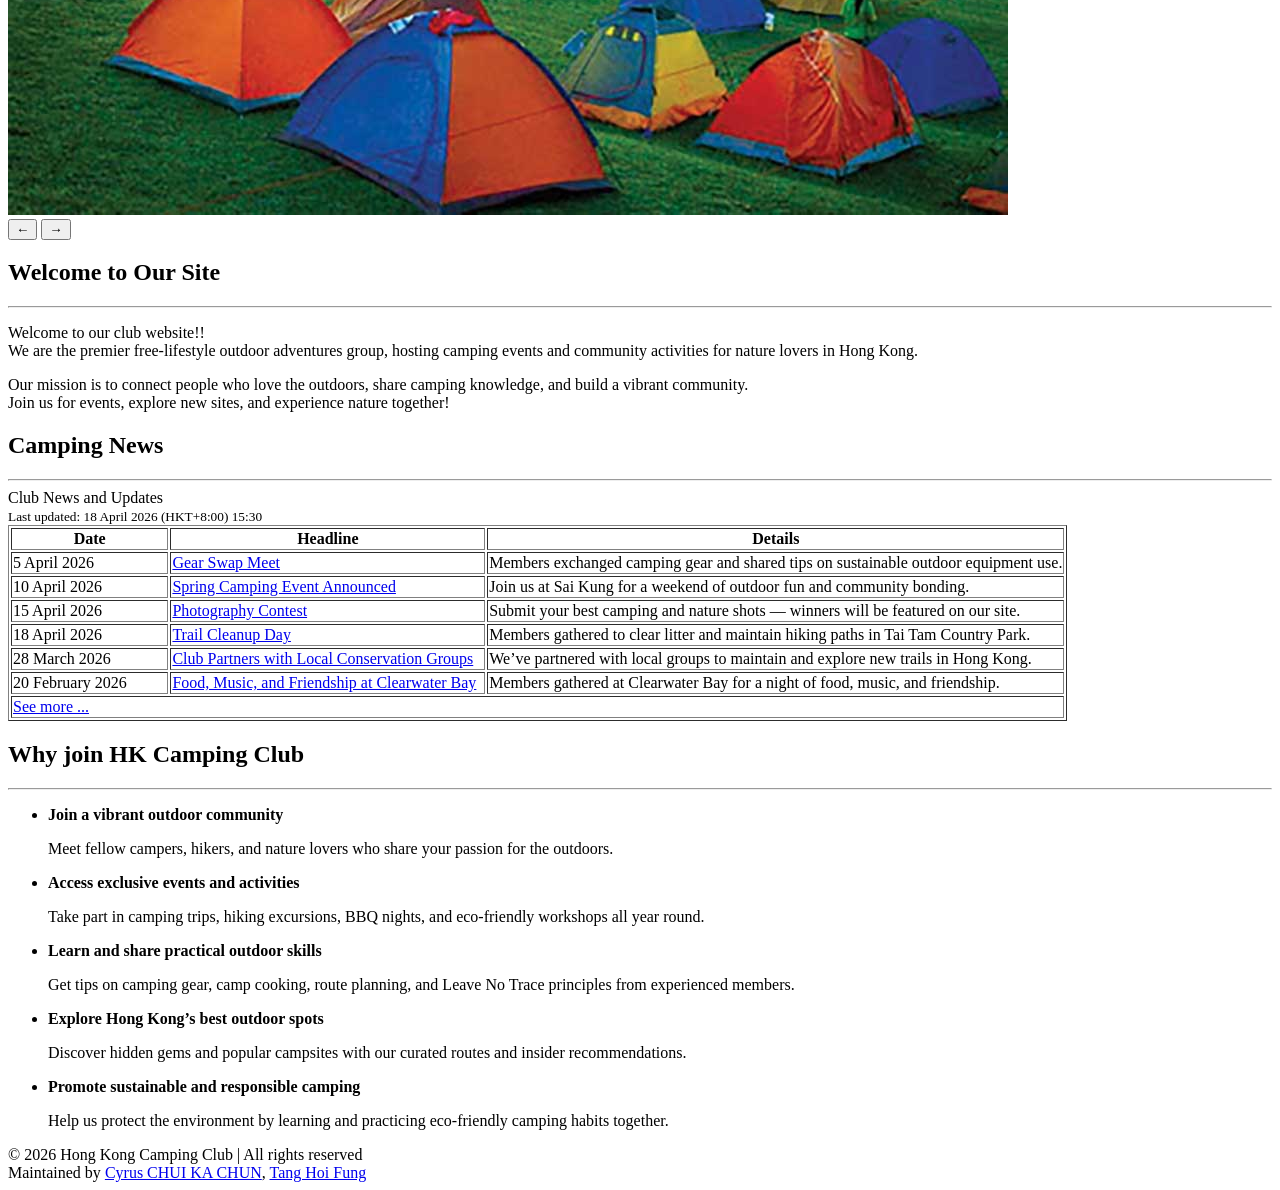
==== commit ead2c369: "Add files via upload" ====
--- a/index.html
+++ b/index.html
@@ -1,171 +1,167 @@
-<!DOCTYPE html>
-<html lang="en">
-
-<head>
-  <meta charset="UTF-8" />
-  <meta name="viewport" content="width=device-width, initial-scale=0.8" />
-  <meta name="author" content="[GitHub]cyruschuikc, [GitHub]VTC-stu250476749" />
-  <meta name="description" content="HK Camping Club — Outdoor adventures, camping events, and community activities for nature lovers in Hong Kong." />
-  <meta name="keywords" content="camping club, outdoor, Hong Kong, adventures, events, nature" />
-  <title>HK Camping Club</title>
-
-  <!-- Open Graph for SEO & Social Sharing -->
-  <meta property="og:title" content="Hong Kong Camping Club" />
-  <meta property="og:description" content="Outdoor adventures, camping events, and community activities for nature lovers in Hong Kong." />
-  <meta property="og:image" content="images/campsite.jpg" />
-  <meta property="og:type" content="website" />
-  <meta property="og:url" content="https://yourdomain.com" />
-
-  <!-- Favicon -->
-  <link rel="icon" href="images/favicon.ico" type="image/x-icon" />
-
-  <link rel="stylesheet" href="styles/main.css">
-</head>
-
-<body>
-  <nav class="LHSnav" aria-label="Left sidebar navigation"></nav>
-  <main class="content">
-    <header class="siteheader">
-      <h1 id="sitetitle">Hong Kong Camping Club</h1>
-      <div id="siteslogan">
-        --- Explore, Connect, Enjoy Nature
-      </div>
-      <nav class="guide" aria-label="Main site navigation">
-        <ul>
-          <li><a href="index.html">Home</a></li>
-          <li><a href="news.html">News</a></li>
-          <li>
-            <details>
-              <summary>Events</summary>
-              <ul>
-                <li><a href="events.html">Triva for Travel &amp; Our Events</a></li>
-                <li><a href="registration.html">Join Event</a></li>
-              </ul>
-            </details>
-          </li>
-          <li><a href="campsite.html">Camping Site</a></li>
-          <li><a href="about.html">About Us</a></li>
-          <li><a href="contact.html">Contact Us</a></li>
-        </ul>
-      </nav>
-    </header>
-
-    <section class="slider" aria-label="Photo slider">
-      <!--slider is used to display photos in rotation-->
-      <div class="slider-images">
-        <img src="images/campsite.jpg" alt="Campsite view at sunset" class="active" />
-        <img src="images/campsite2.jpg" alt="Campfire gathering at night" />
-        <img src="images/campsite3.jpg" alt="Morning view of tents in forest" />
-        <img src="images/campsite4.jpg" alt="Mountainside Campsite view 1" />
-        <img src="images/campsite5.jpg" alt="Densely populated campsite" />
-        <img src="images/campsite6.jpg" alt="Mountainside Campsite view 2" />
-      </div>
-      <div class="slider-controls" aria-label="Image slider controls">
-        <button class="prev" aria-label="Previous image">&larr;</button>
-        <button class="next" aria-label="Next image">&rarr;</button>
-      </div>
-    </section>
-
-    <section class="welcome">
-      <h2 id="sect1-h1">Welcome to Our Site</h2>
-      <hr>
-      <p>
-        Hi, Visitor! Welcome to our club website — Hong Kong Camping Club. <br>
-        We are the premier free-lifestyle outdoor adventures group, hosting camping events <br>
-        and community activities for nature lovers in Hong Kong.
-      </p>
-      <p>
-        Our mission is to connect people who love the outdoors, share camping knowledge,
-        and build a vibrant community. <br> Join us for events, explore new sites, and
-        experience nature together!
-      </p>
-    </section>
-
-    <section class="news">
-      <h2 id="sect2-h1">Camping News</h2>
-      <caption>Club News and Updates <br><small>Last updated: 18 April 2026 (HKT+8:00) 15:30</small></caption>
-      <table>
-        <thead>
-          <tr>
-            <th>Date</th>
-            <th>Headline</th>
-            <th>Details</th>
-          </tr>
-        </thead>
-        <tbody>
-          <tr id="news-apr05">
-            <td>5 April 2026</td>
-            <td><a href="news.html#news-apr05">Gear Swap Meet</a></td>
-            <td>Members exchanged camping gear and shared tips on sustainable outdoor equipment use.</td>
-          </tr>
-          <tr id="news-apr10">
-            <td>10 April 2026</td>
-            <td><a href="news.html#news-apr10">Spring Camping Event Announced</a></td>
-            <td>Join us at Sai Kung for a weekend of outdoor fun and community bonding.</td>
-          </tr>
-          <tr id="news-apr15">
-            <td>15 April 2026</td>
-            <td><a href="news.html#news-apr15">Photography Contest</a></td>
-            <td>Submit your best camping and nature shots — winners will be featured on our site.</td>
-          </tr>
-          <tr id="news-apr18">
-            <td>18 April 2026</td>
-            <td><a href="news.html#news-apr18">Trail Cleanup Day</a></td>
-            <td>Members gathered to clear litter and maintain hiking paths in Tai Tam Country Park.</td>
-          </tr>
-          <tr id="news-mar28">
-            <td>28 March 2026</td>
-            <td><a href="news.html#news-mar28">Club Partners with Local Conservation Groups</a></td>
-            <td>We’ve partnered with local groups to maintain and explore new trails in Hong Kong.</td>
-          </tr>
-          <tr id="news-feb20">
-            <td>20 February 2026</td>
-            <td><a href="news.html#news-feb20">Food, Music, and Friendship at Clearwater Bay</a></td>
-            <td>Members gathered at Clearwater Bay for a night of food, music, and friendship.</td>
-          </tr>
-          <tr>
-            <td colspan="3"><a href="news.html">See more ...</a></td>
-          </tr>
-        </tbody>
-      </table>
-    </section>
-
-    <section class="reason">
-      <h2 id="sect3-h1">Why join HK Camping Club</h2>
-      <hr>
-      <ul>
-        <li>
-          <strong>Join a vibrant outdoor community</strong>
-          <p>Meet fellow campers, hikers, and nature lovers who share your passion for the outdoors.</p>
-        </li>
-        <li>
-          <strong>Access exclusive events and activities</strong>
-          <p>Take part in camping trips, hiking excursions, BBQ nights, and eco-friendly workshops all year round.</p>
-        </li>
-        <li>
-          <strong>Learn and share practical outdoor skills</strong>
-          <p>Get tips on camping gear, camp cooking, route planning, and Leave No Trace principles from experienced members.</p>
-        </li>
-        <li>
-          <strong>Explore Hong Kong’s best outdoor spots</strong>
-          <p>Discover hidden gems and popular campsites with our curated routes and insider recommendations.</p>
-        </li>
-        <li>
-          <strong>Promote sustainable and responsible camping</strong>
-          <p>Help us protect the environment by learning and practicing eco-friendly camping habits together.</p>
-        </li>
-      </ul>
-    </section>
-  </main>
-
-  <nav class="RHSnav" aria-label="Right sidebar navigation"></nav>
-  <footer>
-    &copy; 2026 Hong Kong Camping Club | All rights reserved<br>
-    Maintained by
-    <a href="https://github.com/cyruschuikc">Cyrus CHUI KA CHUN</a>,
-    <a href="https://github.com/VTC-stu250476749">Tang Hoi Fung</a>
-  </footer>
-
-  <!-- Defer script for performance -->
-  <script src="javascript/slider1.js" defer></script>
-</body></html>
+<!DOCTYPE html>
+<html lang="en">
+<head>
+  <!--Set up the charter set using 'UTF-8' charters repository-->
+  <meta charset="UTF-8" />  
+  <!--
+  Set up the viewport focusing to set up the website scale for the zoom-in and zoom-out;
+  The width and the height are initialized as the width and the height of the device,
+  and the initial scale are preseted to 1 as defult.
+   -->
+  <meta name="viewport" content="width=device-width, height=device-height, initial-scale=1" />
+  <!--website author, desc., keywords, and title-->
+  <meta name="author" content="CHUI KA CHUN, TANG HOI FUNG" />
+  <meta name="description" content="HK Camping Club — Outdoor adventures, camping events, and community activities for nature lovers in Hong Kong." />
+  <meta name="keywords" content="camping club, outdoor, Hong Kong, adventures, events, nature" />
+  <title>HK Camping Club</title>
+  <!--stylesheets linking-->
+  <link rel="stylesheet" href="styles/main.css">
+</head>
+<body>
+  <nav class="LHSnav" aria-label="Left sidebar navigation"></nav> <!--setup left hand side backdrop canva-->
+  <!--page contents-->
+  <main class="content">
+    <header class="siteheader">
+      <img src="images/logo.png" alt="Hong Kong Cmaping Club" 
+      width="12%" height="10%" onclick="window.location.reload()" 
+      title="Hong Kong Camping Club">
+      <h1 id="sitetitle">Hong Kong Camping Club</h1>
+      <div id="siteslogan">Explore, Connect, Enjoy Nature</div>
+      <!--Website menu guide-->
+      <nav class="guide" aria-label="Main site navigation">
+        <ul>
+          <li><a href="index.html">Home</a></li>
+          <li><a href="news.html">News</a></li>
+          <li>
+            <details class="dropdown-menu">
+              <summary id="dropdown-menu-tag"><a href="events.html">Events</a></summary>
+              <ul>
+                <li><a href="events.html">Triva for Travel &amp; Our Events</a></li>
+                <li><a href="registration.html">Join Event</a></li>
+              </ul>
+            </details>
+          </li>
+          <li><a href="campsite.html">Camping Site</a></li>
+          <li><a href="about.html">About Us</a></li>
+          <li><a href="contact.html">Contact Us</a></li>
+        </ul>
+      </nav>
+    </header>
+    <!--slider is used to display photos in rotation-->
+    <section class="slider" aria-label="Photo slider">
+      <div class="slider-images">
+        <img src="images/campsite.jpg" alt="Campsite view at sunset" class="active" />
+        <img src="images/campsite2.jpg" alt="Campfire gathering at night" />
+        <img src="images/campsite3.jpg" alt="Morning view of tents in forest" />
+        <img src="images/campsite4.jpg" alt="Mountainside Campsite view 1" />
+        <img src="images/campsite5.jpg" alt="Densely populated campsite" />
+        <img src="images/campsite6.jpg" alt="Mountainside Campsite view 2" />
+      </div>
+      <div class="slider-controls" aria-label="Image slider controls">
+        <button class="prev" aria-label="Previous image">&larr;</button>
+        <button class="next" aria-label="Next image">&rarr;</button>
+      </div>
+    </section>
+    <!--welcome section-->
+    <section class="welcome">
+      <h2 id="sect1-h1">Welcome to Our Site</h2>
+      <hr>
+      <p>Welcome to our club website!! <br> 
+        We are the premier free-lifestyle outdoor adventures group, hosting camping events and
+         community activities for nature lovers in Hong Kong.
+      </p>
+      <p>
+        Our mission is to connect people who love the outdoors, share camping knowledge,
+        and build a vibrant community. <br> Join us for events, explore new sites, and
+        experience nature together!
+      </p>
+    </section>
+    <!--news-->
+    <section class="news">
+      <h2 id="sect2-h1">Camping News</h2>
+      <hr>
+      <caption>Club News and Updates <br><small>Last updated: 18 April 2026 (HKT+8:00) 15:30</small></caption>
+      <table border="1px">
+        <thead>
+          <tr>
+            <th width="15%">Date</th>
+            <th width="30%">Headline</th>
+            <th width="55%">Details</th>
+          </tr>
+        </thead>
+        <tbody>
+          <tr id="news-apr05">
+            <td>5 April 2026</td>
+            <td><a href="news.html#news-apr05">Gear Swap Meet</a></td>
+            <td>Members exchanged camping gear and shared tips on sustainable outdoor equipment use.</td>
+          </tr>
+          <tr id="news-apr10">
+            <td>10 April 2026</td>
+            <td><a href="news.html#news-apr10">Spring Camping Event Announced</a></td>
+            <td>Join us at Sai Kung for a weekend of outdoor fun and community bonding.</td>
+          </tr>
+          <tr id="news-apr15">
+            <td>15 April 2026</td>
+            <td><a href="news.html#news-apr15">Photography Contest</a></td>
+            <td>Submit your best camping and nature shots — winners will be featured on our site.</td>
+          </tr>
+          <tr id="news-apr18">
+            <td>18 April 2026</td>
+            <td><a href="news.html#news-apr18">Trail Cleanup Day</a></td>
+            <td>Members gathered to clear litter and maintain hiking paths in Tai Tam Country Park.</td>
+          </tr>
+          <tr id="news-mar28">
+            <td>28 March 2026</td>
+            <td><a href="news.html#news-mar28">Club Partners with Local Conservation Groups</a></td>
+            <td>We’ve partnered with local groups to maintain and explore new trails in Hong Kong.</td>
+          </tr>
+          <tr id="news-feb20">
+            <td>20 February 2026</td>
+            <td><a href="news.html#news-feb20">Food, Music, and Friendship at Clearwater Bay</a></td>
+            <td>Members gathered at Clearwater Bay for a night of food, music, and friendship.</td>
+          </tr>
+          <tr>
+            <td colspan="3"><a href="news.html">See more ...</a></td>
+          </tr>
+        </tbody>
+      </table>
+    </section>
+    <section class="reason">
+      <h2 id="sect3-h1">Why join HK Camping Club</h2>
+      <hr>
+      <ul>
+        <li>
+          <strong>Join a vibrant outdoor community</strong>
+          <p>Meet fellow campers, hikers, and nature lovers who share your passion for the outdoors.</p>
+        </li>
+        <li>
+          <strong>Access exclusive events and activities</strong>
+          <p>Take part in camping trips, hiking excursions, BBQ nights, and eco-friendly workshops all year round.</p>
+        </li>
+        <li>
+          <strong>Learn and share practical outdoor skills</strong>
+          <p>Get tips on camping gear, camp cooking, route planning, and Leave No Trace principles from experienced members.</p>
+        </li>
+        <li>
+          <strong>Explore Hong Kong’s best outdoor spots</strong>
+          <p>Discover hidden gems and popular campsites with our curated routes and insider recommendations.</p>
+        </li>
+        <li>
+          <strong>Promote sustainable and responsible camping</strong>
+          <p>Help us protect the environment by learning and practicing eco-friendly camping habits together.</p>
+        </li>
+      </ul>
+    </section>
+  </main>
+  <nav class="RHSnav" aria-label="Right sidebar navigation"></nav> <!--setup right hand side backdrop canva-->
+  <footer>
+    &copy; 2026 Hong Kong Camping Club | All rights reserved<br>
+    Maintained by
+    <a href="https://github.com/cyruschuikc">Cyrus CHUI KA CHUN</a>,
+    <a href="https://github.com/VTC-stu250476749">Tang Hoi Fung</a>
+  </footer>
+  <!-- Defer script for performance -->
+  <script src="javascript/slider1.js" defer></script>
+  <script src="javascript/dropdown.js"></script>
+</body>
+</html>
